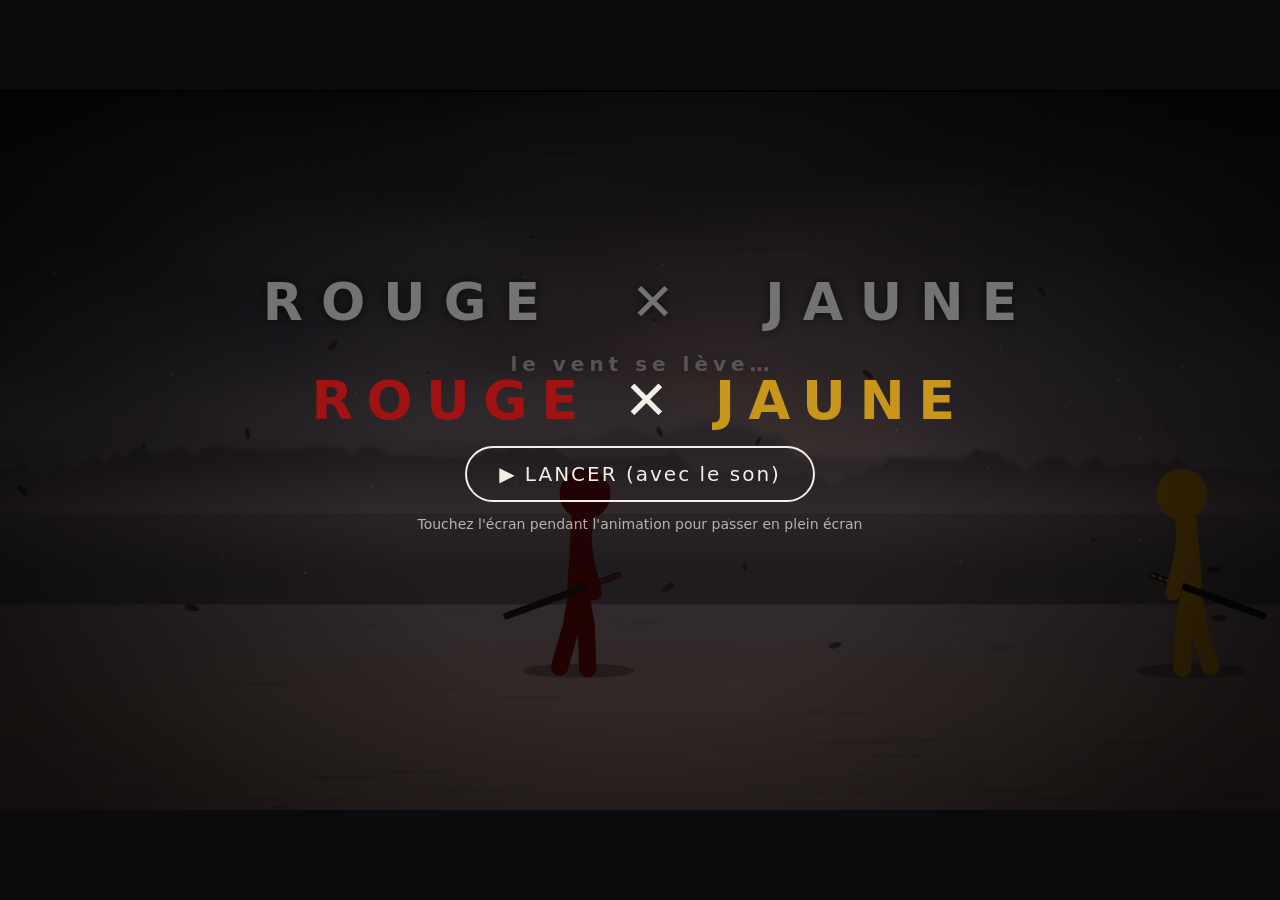
==== stickman/index.html @ b76c9343 "Ajouter une animation stickman : duel au katana rouge contre jaune Animation canvas codée à la main " ====
<!doctype html>
<html lang="fr">
<head>
<meta charset="utf-8">
<meta name="viewport" content="width=device-width,initial-scale=1,viewport-fit=cover">
<title>Duel au crépuscule</title>
<style>
  :root { --bg:#0b0b0d; --fg:#f2efe9; --accent:#c8961a; --red:#7a0d0d; }
  html,body { margin:0; height:100%; background:var(--bg); color:var(--fg);
    font-family: system-ui, -apple-system, "Segoe UI", Roboto, sans-serif; }
  body { display:flex; align-items:center; justify-content:center; overflow:hidden; }
  #wrap { position:relative; width:min(100vw, calc(100vh * 16 / 9)); aspect-ratio:16/9; }
  canvas { width:100%; height:100%; display:block; background:#000; }
  #overlay { position:absolute; inset:0; display:flex; flex-direction:column; gap:14px;
    align-items:center; justify-content:center; background:rgba(0,0,0,.55); cursor:pointer;
    transition:opacity .4s; text-align:center; padding:16px; box-sizing:border-box; }
  #overlay.hidden { opacity:0; pointer-events:none; }
  #overlay h1 { margin:0; font-size:clamp(22px,5vw,54px); letter-spacing:.25em; font-weight:800; }
  #overlay h1 .r { color:#a11313; } #overlay h1 .y { color:var(--accent); }
  #overlay button { font:inherit; font-size:clamp(14px,2.4vw,20px); padding:.7em 1.6em; border-radius:999px;
    border:2px solid var(--fg); background:transparent; color:var(--fg); cursor:pointer; letter-spacing:.1em; }
  #overlay p { margin:0; opacity:.7; font-size:clamp(11px,1.6vw,14px); }
</style>
</head>
<body>
<div id="wrap">
  <canvas id="c" width="1280" height="720"></canvas>
  <div id="overlay">
    <h1><span class="r">ROUGE</span> ✕ <span class="y">JAUNE</span></h1>
    <button id="play">▶ LANCER (avec le son)</button>
    <p>Touchez l'écran pendant l'animation pour passer en plein écran</p>
  </div>
</div>
<script>
'use strict';
// ============================================================
//  Duel au crépuscule — animation stickman 100 % code (canvas)
//  Tout est dessiné à la main en JS : décor, personnages, katanas,
//  effets et sons (WebAudio). Aucune image externe.
// ============================================================
const W = 1280, H = 720;
const cv = document.getElementById('c');
const ctx = cv.getContext('2d');
const D2R = Math.PI / 180;
const END = 22.5;               // durée totale (temps d'animation)
const params = new URLSearchParams(location.search);

// ---------- utilitaires ----------
const clamp = (v, a, b) => Math.max(a, Math.min(b, v));
const lerp = (a, b, k) => a + (b - a) * k;
const EASE = {
  lin: k => k,
  io: k => k < .5 ? 2 * k * k : 1 - Math.pow(-2 * k + 2, 2) / 2,
  out: k => 1 - Math.pow(1 - k, 3),
  in: k => k * k * k,
  step: k => k < 1 ? 0 : 1,
};
// RNG déterministe (pour que la vidéo exportée soit identique)
let seed = 12345;
function rnd() { seed = (seed * 1664525 + 1013904223) >>> 0; return seed / 4294967296; }
const rr = (a, b) => a + rnd() * (b - a);

// ---------- squelette ----------
const L = { torso: 62, neck: 26, ua: 34, fa: 32, th: 42, sh: 42, head: 25, blade: 98, handle: 24 };

// Angles en degrés. Membres : 0 = vers le bas, + = vers l'avant.
// Torse : 0 = droit, + = penché en avant. Sabre : 0 = vers le haut, 90 = devant.
const P = {
  idle:      { t:4,  hd:4,   fa1:8,   fa2:14,  ba1:-8,  ba2:-4,  fl1:10, fl2:2,  bl1:-10, bl2:-16, s:-110, d:0 },
  hilt:      { t:18, hd:10,  fa1:28,  fa2:-25, ba1:10,  ba2:-15, fl1:38, fl2:8,  bl1:-32, bl2:-45, s:-110, d:0 },
  draw:      { t:20, hd:0,   fa1:95,  fa2:100, ba1:-50, ba2:-70, fl1:38, fl2:8,  bl1:-32, bl2:-45, s:100, d:1 },
  ready:     { t:10, hd:0,   fa1:40,  fa2:85,  ba1:25,  ba2:80,  fl1:35, fl2:8,  bl1:-30, bl2:-45, s:55,  d:1 },
  dashA:     { t:38, hd:-10, fa1:-45, fa2:-25, ba1:-60, ba2:-40, fl1:70, fl2:10, bl1:-45, bl2:-95, s:-115, d:1 },
  dashB:     { t:38, hd:-10, fa1:-40, fa2:-20, ba1:-55, ba2:-35, fl1:-30,fl2:-80,bl1:65,  bl2:15,  s:-112, d:1 },
  clash:     { t:20, hd:5,   fa1:70,  fa2:95,  ba1:55,  ba2:95,  fl1:50, fl2:5,  bl1:-40, bl2:-60, s:40,  d:1 },
  overhead:  { t:-5, hd:-5,  fa1:165, fa2:175, ba1:150, ba2:170, fl1:25, fl2:5,  bl1:-25, bl2:-35, s:-30, d:1 },
  downslash: { t:30, hd:15,  fa1:85,  fa2:75,  ba1:75,  ba2:80,  fl1:55, fl2:5,  bl1:-40, bl2:-60, s:125, d:1 },
  blockHigh: { t:-5, hd:-10, fa1:60,  fa2:150, ba1:40,  ba2:145, fl1:20, fl2:0,  bl1:-30, bl2:-45, s:62,  d:1 },
  blockLow:  { t:5,  hd:0,   fa1:35,  fa2:60,  ba1:25,  ba2:55,  fl1:30, fl2:5,  bl1:-30, bl2:-45, s:150, d:1 },
  thrust:    { t:32, hd:10,  fa1:92,  fa2:90,  ba1:85,  ba2:88,  fl1:65, fl2:0,  bl1:-45, bl2:-70, s:92,  d:1 },
  windSide:  { t:-8, hd:-5,  fa1:-75, fa2:-50, ba1:-60, ba2:-40, fl1:25, fl2:5,  bl1:-25, bl2:-40, s:-95, d:1 },
  followSide:{ t:28, hd:10,  fa1:115, fa2:105, ba1:90,  ba2:80,  fl1:50, fl2:5,  bl1:-40, bl2:-60, s:105, d:1 },
  jumpBack:  { t:-20,hd:-10, fa1:20,  fa2:60,  ba1:10,  ba2:50,  fl1:70, fl2:-20,bl1:40,  bl2:-40, s:60,  d:1 },
  sheathe:   { t:8,  hd:5,   fa1:30,  fa2:-25, ba1:10,  ba2:-15, fl1:14, fl2:2,  bl1:-14, bl2:-20, s:-110, d:0 },
  iai:       { t:30, hd:5,   fa1:30,  fa2:-30, ba1:15,  ba2:-20, fl1:55, fl2:5,  bl1:-50, bl2:-80, s:-110, d:0 },
  crossDash: { t:45, hd:0,   fa1:95,  fa2:95,  ba1:-60, ba2:-80, fl1:75, fl2:15, bl1:-60, bl2:-100,s:95,  d:1 },
  after:     { t:35, hd:10,  fa1:100, fa2:120, ba1:-55, ba2:-75, fl1:60, fl2:5,  bl1:-55, bl2:-85, s:150, d:1 },
  standAfter:{ t:8,  hd:-5,  fa1:60,  fa2:90,  ba1:-10, ba2:-5,  fl1:14, fl2:2,  bl1:-14, bl2:-20, s:140, d:1 },
  kneel:     { t:35, hd:35,  fa1:90,  fa2:30,  ba1:10,  ba2:0,   fl1:90, fl2:0,  bl1:5,   bl2:-90, s:175, d:1 },
  slump:     { t:55, hd:55,  fa1:95,  fa2:35,  ba1:5,   ba2:5,   fl1:90, fl2:0,  bl1:5,   bl2:-90, s:175, d:1 },
};
const KEYS = ['t','hd','fa1','fa2','ba1','ba2','fl1','fl2','bl1','bl2','s'];

// ---------- chorégraphie ----------
// [temps, x, pose, easing, saut]
const RED = [
  [0,-300,'idle'],[5.0,-300,'idle'],[5.6,-300,'hilt'],[7.0,-300,'hilt'],
  [7.12,-300,'draw','out'],[7.5,-300,'ready'],[7.65,-290,'ready'],
  [7.8,-262,'dashA','lin'],[7.95,-220,'dashB','lin'],[8.1,-178,'dashA','lin'],[8.25,-138,'dashB','lin'],
  [8.4,-110,'clash','out'],[8.7,-104,'clash'],[9.0,-112,'clash'],
  [9.15,-150,'ready','out'],[9.35,-150,'overhead'],[9.55,-105,'downslash','in'],[9.75,-110,'downslash'],
  [9.95,-112,'ready'],[10.12,-180,'jumpBack','out',55],[10.3,-230,'ready','in'],
  [10.55,-230,'ready'],[10.75,-115,'thrust','in'],[10.85,-118,'thrust'],[11.0,-120,'ready'],
  [11.1,-122,'blockHigh','out'],[11.25,-128,'blockHigh'],
  [11.45,-135,'windSide'],[11.62,-100,'followSide','in'],[11.8,-112,'ready'],
  [12.1,-200,'jumpBack','out',80],[12.4,-300,'ready','in'],
  [13.0,-300,'ready'],[13.5,-300,'sheathe'],[14.0,-300,'iai'],[15.0,-300,'iai'],
  [15.12,-150,'crossDash','lin'],[15.32,150,'crossDash','lin'],[15.5,270,'after','out'],
  [17.5,270,'after'],[17.95,270,'kneel','in'],[19.2,270,'kneel'],[20.2,270,'slump'],
];
const YEL = [
  [0,300,'idle'],[5.4,300,'idle'],[6.0,300,'hilt'],[7.0,300,'hilt'],
  [7.12,300,'draw','out'],[7.5,300,'ready'],[7.65,290,'ready'],
  [7.8,262,'dashB','lin'],[7.95,220,'dashA','lin'],[8.1,178,'dashB','lin'],[8.25,138,'dashA','lin'],
  [8.4,110,'clash','out'],[8.7,116,'clash'],[9.0,108,'clash'],
  [9.15,150,'ready','out'],[9.3,150,'ready'],[9.45,140,'blockHigh','out'],[9.6,132,'blockHigh'],
  [9.75,130,'ready'],[9.95,128,'windSide'],[10.15,60,'followSide','in'],[10.4,90,'ready'],
  [10.55,120,'ready'],[10.7,125,'blockLow','out'],[10.8,135,'blockLow'],
  [11.0,120,'overhead'],[11.2,78,'downslash','in'],[11.3,85,'downslash'],
  [11.45,135,'windSide'],[11.62,100,'followSide','in'],[11.8,112,'ready'],
  [12.1,200,'jumpBack','out',80],[12.4,300,'ready','in'],
  [13.0,300,'ready'],[13.5,300,'sheathe'],[14.0,300,'iai'],[15.0,300,'iai'],
  [15.12,150,'crossDash','lin'],[15.32,-150,'crossDash','lin'],[15.5,-270,'after','out'],
  [17.5,-270,'after'],[18.3,-270,'standAfter'],[18.6,-270,'standAfter'],
  [19.0,-270,'sheathe'],[19.8,-270,'idle'],
];

function poseAt(track, t) {
  let i = 0;
  while (i < track.length - 2 && track[i + 1][0] <= t) i++;
  const a = track[i], b = track[i + 1] || a;
  const span = b[0] - a[0];
  let k = span > 0 ? clamp((t - a[0]) / span, 0, 1) : 1;
  k = EASE[b[3] || 'io'](k);
  const pa = P[a[2]], pb = P[b[2]], o = {};
  for (const key of KEYS) o[key] = lerp(pa[key], pb[key], k);
  o.d = k < .5 ? pa.d : pb.d;
  o.x = lerp(a[1], b[1], k);
  // saut : arc en cloche entre les deux images clés
  o.j = lerp(a[4] || 0, b[4] || 0, k);
  return o;
}

// ---------- caméra ----------
// [temps, x, y, zoom, easing]
const CAM = [
  [0,-520,-150,1.05],[4.6,-40,-115,1.0],
  [5.0,-280,-85,2.4,'step'],[5.6,-280,-85,2.6,'lin'],
  [5.6,280,-85,2.4,'step'],[6.2,280,-85,2.6,'lin'],
  [6.2,0,-115,1.12,'step'],[7.6,0,-115,1.22,'lin'],
  [8.4,0,-130,1.7,'io'],[11.9,0,-130,1.6,'lin'],
  [12.5,0,-115,1.15,'out'],[15.0,0,-110,1.35,'lin'],
  [15.3,0,-110,1.0,'out'],[17.5,0,-110,1.12,'lin'],
  [17.5,240,-95,1.9,'step'],[18.4,250,-90,2.05,'lin'],
  [18.4,-250,-95,1.9,'step'],[19.6,-250,-95,2.0,'lin'],
  [19.6,0,-110,1.05,'step'],[22.5,0,-120,1.15,'lin'],
];
function camAt(t) {
  let i = 0;
  while (i < CAM.length - 2 && CAM[i + 1][0] <= t) i++;
  const a = CAM[i], b = CAM[i + 1] || a;
  const span = b[0] - a[0];
  let k = span > 0 ? clamp((t - a[0]) / span, 0, 1) : 1;
  k = EASE[b[4] || 'io'](k);
  return { x: lerp(a[1], b[1], k), y: lerp(a[2], b[2], k), z: lerp(a[3], b[3], k) };
}

// ralentis : [début, fin, vitesse]
const SLOWMO = [[8.36, 8.62, .3], [15.08, 15.38, .22], [17.55, 17.75, .5]];
const speedAt = t => { for (const s of SLOWMO) if (t >= s[0] && t < s[1]) return s[2]; return 1; };

// ---------- géométrie du personnage ----------
const V = a => [Math.sin(a * D2R), Math.cos(a * D2R)];          // membre (0 = bas)
const U = a => [Math.sin(a * D2R), -Math.cos(a * D2R)];         // torse / sabre (0 = haut)
function skeleton(p, face) {
  const legDepth = (a, b) => L.th * Math.cos(a * D2R) + L.sh * Math.cos(b * D2R);
  const hipY = -Math.max(legDepth(p.fl1, p.fl2), legDepth(p.bl1, p.bl2)) - p.j;
  const w = (lx, ly) => [p.x + face * lx, ly];
  const add = (pt, v, len) => [pt[0] + v[0] * len, pt[1] + v[1] * len];
  const hipL = [0, hipY];
  const tv = U(p.t);
  const neckL = add(hipL, tv, L.torso);
  const headL = add(neckL, U(p.t + p.hd), L.neck);
  const shL = add(neckL, tv, -6);
  const fe = add(shL, V(p.fa1), L.ua), fh = add(fe, V(p.fa2), L.fa);
  const be = add(shL, V(p.ba1), L.ua), bh = add(be, V(p.ba2), L.fa);
  const fk = add(hipL, V(p.fl1), L.th), ff = add(fk, V(p.fl2), L.sh);
  const bk = add(hipL, V(p.bl1), L.th), bf = add(bk, V(p.bl2), L.sh);
  const sv = U(p.s);
  const hiltL = p.d ? fh : add(hipL, [1, 0], 16);
  const svDir = p.d ? sv : U(-110);
  const tipL = add(hiltL, svDir, L.blade);
  const r = {};
  for (const [k, v] of Object.entries({ hip: hipL, neck: neckL, head: headL, sh: shL, fe, fh, be, bh, fk, ff, bk, bf, hilt: hiltL, tip: tipL }))
    r[k] = w(v[0], v[1]);
  r.sdir = [face * svDir[0], svDir[1]];
  r.scab = w(...add(hipL, [1, 0], 16)); r.scabDir = [face * U(-110)[0], U(-110)[1]];
  r.drawn = p.d; r.face = face;
  return r;
}

// ---------- décor (pré-rendu) ----------
function makeLayer(w, h, fn) { const c = document.createElement('canvas'); c.width = w; c.height = h; fn(c.getContext('2d'), w, h); return c; }
const HORIZON = 400; // y écran de l'horizon dans les calques
const sky = makeLayer(W * 2, H, (g, w, h) => {
  const gr = g.createLinearGradient(0, 0, 0, HORIZON + 40);
  gr.addColorStop(0, '#1b1a21'); gr.addColorStop(.55, '#3a3640'); gr.addColorStop(1, '#7a6a70');
  g.fillStyle = gr; g.fillRect(0, 0, w, h);
  // lueur du soleil couchant derrière les nuages
  const sun = g.createRadialGradient(w * .55, HORIZON - 30, 10, w * .55, HORIZON - 30, 520);
  sun.addColorStop(0, 'rgba(235,160,120,.45)'); sun.addColorStop(.4, 'rgba(180,110,100,.18)'); sun.addColorStop(1, 'rgba(0,0,0,0)');
  g.fillStyle = sun; g.fillRect(0, 0, w, h);
  // nuages
  g.filter = 'blur(18px)';
  for (let i = 0; i < 140; i++) {
    const y = rr(-40, HORIZON - 40), x = rr(-100, w + 100);
    const dark = 1 - y / HORIZON;
    g.fillStyle = `rgba(${lerp(120, 25, dark) | 0},${lerp(108, 24, dark) | 0},${lerp(115, 30, dark) | 0},${rr(.25, .55)})`;
    g.beginPath(); g.ellipse(x, y, rr(80, 260), rr(18, 55), 0, 0, Math.PI * 2); g.fill();
  }
  g.filter = 'none';
});
function ridge(g, w, base, amp, rough, color, blur, step) {
  g.filter = blur ? `blur(${blur}px)` : 'none';
  g.fillStyle = color; g.beginPath(); g.moveTo(0, HORIZON + 200);
  let y = base;
  for (let x = 0; x <= w; x += step) {
    y += rr(-rough, rough); y = clamp(y, base - amp, base + 6);
    // mesas : plateaux occasionnels
    if (rnd() < .06) { const top = base - rr(amp * .5, amp); g.lineTo(x, top); x += rr(40, 120); g.lineTo(x, top + rr(-4, 4)); y = top; }
    g.lineTo(x, y);
  }
  g.lineTo(w, HORIZON + 200); g.closePath(); g.fill(); g.filter = 'none';
}
const far = makeLayer(W * 3, H, (g, w) => ridge(g, w, HORIZON, 70, 9, '#5a5058', 3, 14));
const mid = makeLayer(W * 3, H, (g, w) => {
  ridge(g, w, HORIZON + 8, 55, 12, '#463d42', 1.5, 10);
  // brume au pied des rochers
  const fog = g.createLinearGradient(0, HORIZON - 30, 0, HORIZON + 20);
  fog.addColorStop(0, 'rgba(120,100,105,0)'); fog.addColorStop(1, 'rgba(120,100,105,.55)');
  g.fillStyle = fog; g.fillRect(0, HORIZON - 30, w, 50);
});
const ground = makeLayer(W * 3, H, (g, w, h) => {
  const gr = g.createLinearGradient(0, HORIZON, 0, h);
  gr.addColorStop(0, '#6d5e62'); gr.addColorStop(.25, '#6f5b55'); gr.addColorStop(1, '#3b2f2e');
  g.fillStyle = gr; g.fillRect(0, HORIZON, w, h - HORIZON);
  for (let i = 0; i < 900; i++) {
    const y = HORIZON + Math.pow(rnd(), 1.6) * (h - HORIZON);
    const k = (y - HORIZON) / (h - HORIZON);
    g.fillStyle = `rgba(${rnd() < .5 ? '30,22,22' : '150,125,120'},${rr(.05, .14)})`;
    g.fillRect(rr(0, w), y, rr(20, 160) * (k + .2), 1 + k * 3);
  }
});

// ---------- particules ----------
let parts = [];
function spark(x, y, n, power) {
  for (let i = 0; i < n; i++) {
    const a = rr(0, Math.PI * 2), v = rr(150, 700) * power;
    parts.push({ k: 'spark', x, y, vx: Math.cos(a) * v, vy: Math.sin(a) * v - 120, life: rr(.25, .6), age: 0 });
  }
}
function dust(x, n, dir) {
  for (let i = 0; i < n; i++)
    parts.push({ k: 'dust', x: x + rr(-20, 20), y: rr(-12, 0), vx: rr(-60, 60) + dir * rr(40, 160), vy: rr(-50, -10), r: rr(8, 20), life: rr(.6, 1.2), age: 0 });
}
const ambient = [];
for (let i = 0; i < 70; i++) ambient.push({ x: rr(-900, 900), y: rr(-420, 0), s: rr(.4, 1.6), ph: rr(0, 6.28), leaf: rnd() < .35 });

// ---------- évènements (sons + effets) ----------
let fx = { flash: 0, flashCol: '255,255,255', shake: 0, lines: [] };
const bladeMid = s => [(s.hilt[0] + s.tip[0]) / 2, (s.hilt[1] + s.tip[1]) / 2];
function clashPoint(t) {
  const a = bladeMid(skeleton(poseAt(RED, t), 1)), b = bladeMid(skeleton(poseAt(YEL, t), -1));
  return [(a[0] + b[0]) / 2, (a[1] + b[1]) / 2];
}
const EVENTS = [
  [0.0, 'windStart'],
  [6.65, 'eye'],
  [7.06, 'draw'],
  [7.65, 'dash'],
  [8.4, 'clash', 1.3], [8.62, 'grind'], [9.55, 'clash', .9], [10.12, 'swish'],
  [10.75, 'clash', .8], [11.2, 'clash', .9], [11.62, 'clash', 1.2],
  [12.1, 'swish'], [12.4, 'land'],
  [13.42, 'click'], [14.05, 'beat'], [14.55, 'beat'], [14.9, 'beat'],
  [15.0, 'dash2'], [15.22, 'cross'],
  [17.62, 'cut'], [17.95, 'thud'], [18.95, 'click'], [20.25, 'thud'],
];
function runEvent(e) {
  const [t, type, pw] = e;
  switch (type) {
    case 'clash': { const [x, y] = clashPoint(t); spark(x, y, 30 * pw, pw); fx.flash = .35 * pw; fx.flashCol = '255,240,200'; fx.shake = 12 * pw; break; }
    case 'dash': dust(-290, 10, -1); dust(290, 10, 1); break;
    case 'dash2': dust(-300, 16, -1); dust(300, 16, 1); fx.shake = 6; break;
    case 'land': dust(-300, 10, 0); dust(300, 10, 0); break;
    case 'cross': spark(0, -110, 70, 1.6); fx.flash = 1; fx.flashCol = '255,255,255'; fx.shake = 22; fx.lines.push({ y: -110, age: 0, life: 1.4, w: 1 }); break;
    case 'cut': fx.lines.push({ y: -150, x: 285, age: 0, life: .5, w: .25, diag: true }); fx.flash = .25; fx.flashCol = '255,230,230'; break;
    case 'thud': dust(300, 12, 0); fx.shake = 5; break;
  }
  audio.play(type, pw || 1);
}

// ---------- son (WebAudio, synthétisé) ----------
const audio = (() => {
  let ac = null, master = null, windGain = null, noiseBuf = null;
  function mkNoise(c) { const b = c.createBuffer(1, c.sampleRate * 2, c.sampleRate), d = b.getChannelData(0); for (let i = 0; i < d.length; i++) d[i] = Math.random() * 2 - 1; return b; }
  function init(c) {
    ac = c; master = c.createGain(); master.gain.value = .8; master.connect(c.destination); noiseBuf = mkNoise(c);
  }
  function noise(t, dur, f, q, vol, type = 'bandpass', fEnd) {
    const s = ac.createBufferSource(); s.buffer = noiseBuf;
    const fl = ac.createBiquadFilter(); fl.type = type; fl.frequency.setValueAtTime(f, t); fl.Q.value = q;
    if (fEnd) fl.frequency.exponentialRampToValueAtTime(fEnd, t + dur);
    const g = ac.createGain(); g.gain.setValueAtTime(0.0001, t); g.gain.exponentialRampToValueAtTime(vol, t + .01); g.gain.exponentialRampToValueAtTime(0.0001, t + dur);
    s.connect(fl).connect(g).connect(master); s.start(t, rr(0, 1)); s.stop(t + dur + .05);
  }
  function tone(t, f, dur, vol, type = 'sine', fEnd) {
    const o = ac.createOscillator(); o.type = type; o.frequency.setValueAtTime(f, t);
    if (fEnd) o.frequency.exponentialRampToValueAtTime(fEnd, t + dur);
    const g = ac.createGain(); g.gain.setValueAtTime(0.0001, t); g.gain.exponentialRampToValueAtTime(vol, t + .005); g.gain.exponentialRampToValueAtTime(0.0001, t + dur);
    o.connect(g).connect(master); o.start(t); o.stop(t + dur + .05);
  }
  function play(type, pw, at) {
    if (!ac) return;
    const t = at ?? ac.currentTime;
    switch (type) {
      case 'windStart': {
        const s = ac.createBufferSource(); s.buffer = noiseBuf; s.loop = true;
        const f = ac.createBiquadFilter(); f.type = 'lowpass'; f.frequency.value = 500;
        const lfo = ac.createOscillator(); lfo.frequency.value = .15; const lg = ac.createGain(); lg.gain.value = 250; lfo.connect(lg).connect(f.frequency);
        windGain = ac.createGain(); windGain.gain.setValueAtTime(0.0001, t); windGain.gain.exponentialRampToValueAtTime(.22, t + 2.5);
        windGain.gain.setValueAtTime(.22, t + 13.5); windGain.gain.linearRampToValueAtTime(.4, t + 15); windGain.gain.linearRampToValueAtTime(.05, t + 15.4);
        windGain.gain.linearRampToValueAtTime(.2, t + 19); windGain.gain.linearRampToValueAtTime(0.0001, t + END);
        s.connect(f).connect(windGain).connect(master); s.start(t); lfo.start(t); s.stop(t + END + .5); lfo.stop(t + END + .5);
        break;
      }
      case 'eye': tone(t, 3200, .5, .08, 'sine', 4200); break;
      case 'draw': noise(t, .55, 3000, 6, .35, 'bandpass', 8000); tone(t + .05, 2600, .9, .06, 'triangle'); break;
      case 'dash': case 'dash2': noise(t, .45, 300, 1, .5, 'lowpass', 2500); break;
      case 'swish': noise(t, .25, 900, 2, .35, 'bandpass', 3500); break;
      case 'clash':
        noise(t, .25 * pw, 4000, 3, .5 * pw);
        [2380, 3170, 4410, 5900].forEach((f, i) => tone(t, f * rr(.97, 1.03), (1.1 - i * .2) * pw, .09 * pw / (i + 1), 'sine'));
        tone(t, 140, .15, .4, 'sine', 50); break;
      case 'grind': noise(t - .2, .8, 5000, 8, .15); break;
      case 'land': case 'thud': tone(t, 90, .35, .5, 'sine', 40); noise(t, .3, 400, 1, .2, 'lowpass'); break;
      case 'click': tone(t, 1800, .06, .25, 'square'); tone(t + .07, 1300, .08, .2, 'square'); noise(t, .1, 2500, 4, .2); break;
      case 'beat': tone(t, 60, .25, .7, 'sine', 40); tone(t + .18, 55, .25, .5, 'sine', 40); break;
      case 'cross':
        noise(t, 1.2, 6000, 2, .7, 'bandpass', 1500);
        [1800, 2700, 3900].forEach((f, i) => tone(t, f, 2.5, .12 / (i + 1)));
        tone(t, 70, 1.2, .8, 'sine', 30); break;
      case 'cut': noise(t, .35, 7000, 5, .35, 'bandpass', 2000); tone(t, 2200, .6, .07); break;
    }
  }
  return { init, play, get ready() { return !!ac; } };
})();

// ---------- rendu ----------
const COL = { red: '#4a0707', redHi: '#6a0d0d', yel: '#a8700a', yelHi: '#c58a14' };
let cam = { x: 0, y: 0, z: 1 }, shakeX = 0, shakeY = 0;
const toS = (p) => [(p[0] - cam.x) * cam.z + W / 2 + shakeX, (p[1] - cam.y) * cam.z + H * .62 + shakeY];

function drawBG(t) {
  const groundY = toS([0, 0])[1];
  const hz = HORIZON + (groundY - 560) * .18;  // l'horizon bouge un peu avec la caméra
  const dy = hz - HORIZON;
  const sc = 1 + (cam.z - 1) * .08;
  ctx.drawImage(sky, -W * .5 - cam.x * .03 + (t * 4 % 1), dy * .5);
  ctx.save();
  ctx.translate(W / 2, hz); ctx.scale(sc, sc); ctx.translate(-W / 2, -HORIZON);
  ctx.drawImage(far, -W - cam.x * .12 * cam.z, 0);
  ctx.drawImage(mid, -W - cam.x * .25 * cam.z, 0);
  ctx.restore();
  ctx.save(); ctx.translate(0, dy); ctx.drawImage(ground, -W - cam.x * .5 * cam.z, 0, W * 3, H + 200); ctx.restore();
  // brouillard bas
  const fog = ctx.createLinearGradient(0, hz - 60, 0, hz + 80);
  fog.addColorStop(0, 'rgba(150,125,128,0)'); fog.addColorStop(.6, 'rgba(150,125,128,.28)'); fog.addColorStop(1, 'rgba(150,125,128,0)');
  ctx.fillStyle = fog; ctx.fillRect(0, hz - 60, W, 140);
}

function drawSword(sk, glint) {
  const z = cam.z;
  // fourreau
  const s0 = toS(sk.scab), s1 = toS([sk.scab[0] + sk.scabDir[0] * 92, sk.scab[1] + sk.scabDir[1] * 92]);
  ctx.lineCap = 'round'; ctx.strokeStyle = '#141114'; ctx.lineWidth = 7 * z;
  ctx.beginPath(); ctx.moveTo(...s0); ctx.lineTo(...s1); ctx.stroke();
  const [dx, dy] = sk.drawn ? sk.sdir : sk.scabDir;
  const h = sk.hilt;
  // poignée
  const hb = toS([h[0] - dx * L.handle, h[1] - dy * L.handle]), hs = toS(h);
  ctx.strokeStyle = '#1e1a1a'; ctx.lineWidth = 6 * z;
  ctx.beginPath(); ctx.moveTo(...hb); ctx.lineTo(...hs); ctx.stroke();
  ctx.strokeStyle = sk.face > 0 ? '#7a1010' : '#b8860f'; ctx.lineWidth = 2 * z; ctx.setLineDash([3 * z, 4 * z]);
  ctx.beginPath(); ctx.moveTo(...hb); ctx.lineTo(...hs); ctx.stroke(); ctx.setLineDash([]);
  // tsuba (garde)
  const nx = -dy, ny = dx;
  const g0 = toS([h[0] + nx * 7, h[1] + ny * 7]), g1 = toS([h[0] - nx * 7, h[1] - ny * 7]);
  ctx.strokeStyle = '#2b2622'; ctx.lineWidth = 4 * z; ctx.beginPath(); ctx.moveTo(...g0); ctx.lineTo(...g1); ctx.stroke();
  if (!sk.drawn) return;
  // lame légèrement courbe
  const tip = toS(sk.tip), mid = toS([(h[0] + sk.tip[0]) / 2 - nx * 4, (h[1] + sk.tip[1]) / 2 - ny * 4]);
  ctx.strokeStyle = '#c9cdd3'; ctx.lineWidth = 4.2 * z;
  ctx.beginPath(); ctx.moveTo(...hs); ctx.quadraticCurveTo(...mid, ...tip); ctx.stroke();
  ctx.strokeStyle = 'rgba(255,255,255,.85)'; ctx.lineWidth = 1.3 * z;
  ctx.beginPath(); ctx.moveTo(...hs); ctx.quadraticCurveTo(...mid, ...tip); ctx.stroke();
  if (glint > 0) { // reflet qui glisse le long de la lame
    const k = 1 - glint, p = [lerp(hs[0], tip[0], k), lerp(hs[1], tip[1], k)];
    const g = ctx.createRadialGradient(...p, 0, ...p, 30 * z);
    g.addColorStop(0, 'rgba(255,255,255,.95)'); g.addColorStop(1, 'rgba(255,255,255,0)');
    ctx.fillStyle = g; ctx.beginPath(); ctx.arc(...p, 30 * z, 0, 7); ctx.fill();
    ctx.strokeStyle = 'rgba(255,255,255,.8)'; ctx.lineWidth = 1.5 * z;
    ctx.beginPath(); ctx.moveTo(p[0] - 26 * z, p[1]); ctx.lineTo(p[0] + 26 * z, p[1]); ctx.moveTo(p[0], p[1] - 14 * z); ctx.lineTo(p[0], p[1] + 14 * z); ctx.stroke();
  }
}

function drawFighter(sk, col, alpha = 1, eye = 0) {
  const z = cam.z;
  ctx.save(); ctx.globalAlpha = alpha;
  ctx.lineCap = 'round'; ctx.lineJoin = 'round'; ctx.strokeStyle = col; ctx.fillStyle = col;
  const limb = (a, b, c, w) => { ctx.lineWidth = w * z; ctx.beginPath(); ctx.moveTo(...toS(a)); ctx.lineTo(...toS(b)); ctx.lineTo(...toS(c)); ctx.stroke(); };
  limb(sk.sh, sk.be, sk.bh, 15);
  limb(sk.hip, sk.bk, sk.bf, 17);
  ctx.lineWidth = 21 * z; ctx.beginPath(); ctx.moveTo(...toS(sk.hip)); ctx.lineTo(...toS(sk.neck)); ctx.stroke();
  limb(sk.hip, sk.fk, sk.ff, 17);
  const hc = toS(sk.head); ctx.beginPath(); ctx.arc(...hc, L.head * z, 0, Math.PI * 2); ctx.fill();
  if (alpha === 1) drawSword(sk, 0);
  ctx.strokeStyle = col;
  limb(sk.sh, sk.fe, sk.fh, 15);
  if (eye > 0) { // éclat dans le regard
    const e = [hc[0] + sk.face * 11 * z, hc[1] - 3 * z];
    ctx.globalCompositeOperation = 'lighter';
    const g = ctx.createRadialGradient(...e, 0, ...e, 40 * z * eye);
    g.addColorStop(0, `rgba(255,255,255,${eye})`); g.addColorStop(1, 'rgba(255,255,255,0)');
    ctx.fillStyle = g; ctx.beginPath(); ctx.arc(...e, 40 * z, 0, 7); ctx.fill();
    ctx.strokeStyle = `rgba(255,255,255,${eye})`; ctx.lineWidth = 2 * z;
    ctx.beginPath(); ctx.moveTo(e[0] - 30 * z * eye, e[1]); ctx.lineTo(e[0] + 30 * z * eye, e[1]); ctx.stroke();
  }
  ctx.restore();
}

// traînée des lames
const trails = { r: [], y: [] };
function drawTrail(list, sk, t) {
  list.push({ t, h: sk.hilt.slice(), p: sk.tip.slice(), d: sk.drawn });
  while (list.length && t - list[0].t > .09) list.shift();
  if (list.length < 2) return;
  ctx.save(); ctx.globalCompositeOperation = 'lighter';
  for (let i = 1; i < list.length; i++) {
    const a = list[i - 1], b = list[i];
    if (!a.d || !b.d || b.t <= a.t) continue;
    const sp = Math.hypot(b.p[0] - a.p[0], b.p[1] - a.p[1]) / (b.t - a.t);
    const al = clamp((sp - 600) / 4000, 0, .22) * (1 - (t - b.t) / .09);
    if (al <= 0) continue;
    // seulement le tiers extérieur de la lame
    const ma = toS([lerp(a.h[0], a.p[0], .6), lerp(a.h[1], a.p[1], .6)]), mb = toS([lerp(b.h[0], b.p[0], .6), lerp(b.h[1], b.p[1], .6)]);
    const pts = [null, toS(a.p), toS(b.p)];
    const g = ctx.createLinearGradient(...ma, ...pts[1]);
    g.addColorStop(0, 'rgba(255,250,235,0)'); g.addColorStop(1, `rgba(255,250,235,${al})`);
    ctx.fillStyle = g;
    ctx.beginPath(); ctx.moveTo(...ma); ctx.lineTo(...pts[1]); ctx.lineTo(...pts[2]); ctx.lineTo(...mb); ctx.closePath(); ctx.fill();
  }
  ctx.restore();
}

function drawAmbient(t, dt) {
  const wind = t < 7 ? 1 : t < 13.5 ? 1.6 : t < 15.1 ? 2.6 : 1.2;
  ctx.save();
  for (const a of ambient) {
    a.x += (60 + 70 * a.s) * wind * dt; a.ph += dt * 3;
    if (a.x > cam.x + 760 / cam.z) a.x -= 1520 / cam.z + 100;
    if (a.x < cam.x - 760 / cam.z - 100) a.x += 1520 / cam.z;
    const p = toS([a.x, a.y + Math.sin(a.ph) * 12]);
    if (a.leaf) {
      ctx.fillStyle = 'rgba(40,25,25,.75)';
      ctx.save(); ctx.translate(...p); ctx.rotate(a.ph); ctx.beginPath(); ctx.ellipse(0, 0, 5 * a.s * cam.z, 2.2 * a.s * cam.z, 0, 0, 7); ctx.fill(); ctx.restore();
    } else {
      ctx.fillStyle = 'rgba(230,210,200,.35)'; ctx.fillRect(p[0], p[1], 1.6 * a.s, 1.6 * a.s);
    }
  }
  // traits de vent
  ctx.strokeStyle = `rgba(220,210,210,${.05 * wind})`; ctx.lineWidth = 1;
  for (let i = 0; i < 6; i++) {
    const y = ((i * 97 + 40) % 420) + 60, x = ((t * 500 * wind + i * 333) % (W + 600)) - 300;
    ctx.beginPath(); ctx.moveTo(x, y); ctx.lineTo(x + 140 + i * 20, y + 2); ctx.stroke();
  }
  ctx.restore();
}

function drawParts(dt) {
  ctx.save();
  parts = parts.filter(p => (p.age += dt) < p.life);
  for (const p of parts) {
    const k = 1 - p.age / p.life;
    if (p.k === 'spark') {
      p.vy += 900 * dt; p.vx *= .98;
      const x0 = p.x, y0 = p.y; p.x += p.vx * dt; p.y += p.vy * dt;
      const a = toS([x0 - p.vx * .02, y0 - p.vy * .02]), b = toS([p.x, p.y]);
      ctx.globalCompositeOperation = 'lighter';
      ctx.strokeStyle = `rgba(255,${200 + 55 * k | 0},${120 * k | 0},${k})`; ctx.lineWidth = 2 * cam.z;
      ctx.beginPath(); ctx.moveTo(...a); ctx.lineTo(...b); ctx.stroke();
    } else {
      p.x += p.vx * dt; p.y += p.vy * dt; p.vx *= .97; p.r += 30 * dt;
      ctx.globalCompositeOperation = 'source-over';
      ctx.fillStyle = `rgba(130,110,105,${.35 * k})`;
      const s = toS([p.x, p.y]); ctx.beginPath(); ctx.arc(...s, p.r * cam.z, 0, 7); ctx.fill();
    }
  }
  ctx.restore();
}

function text(str, y, size, alpha, spacing = .3, col = '255,255,255') {
  if (alpha <= 0) return;
  ctx.save(); ctx.globalAlpha = clamp(alpha, 0, 1);
  ctx.font = `700 ${size}px system-ui, -apple-system, Segoe UI, Roboto, sans-serif`;
  ctx.fillStyle = `rgb(${col})`; ctx.textAlign = 'center'; ctx.textBaseline = 'middle';
  if ('letterSpacing' in ctx) ctx.letterSpacing = `${size * spacing}px`;
  ctx.shadowColor = 'rgba(0,0,0,.6)'; ctx.shadowBlur = 12;
  ctx.fillText(str, W / 2 + size * spacing / 2, y); ctx.restore();
}
const fade = (t, a, b, c, d) => t < a ? 0 : t < b ? (t - a) / (b - a) : t < c ? 1 : t < d ? 1 - (t - c) / (d - c) : 0;

let prevT = -1;
function render(t, dt) {
  // évènements franchis
  for (const e of EVENTS) if (e[0] > prevT && e[0] <= t) runEvent(e);
  // étincelles continues pendant le corps-à-corps
  if (t > 8.4 && t < 9.0 && rnd() < .5) { const [x, y] = clashPoint(t); spark(x, y, 2, .4); }
  prevT = t;

  cam = camAt(t);
  fx.shake *= Math.pow(.02, dt); fx.flash = Math.max(0, fx.flash - dt * 2.2);
  shakeX = rr(-1, 1) * fx.shake; shakeY = rr(-1, 1) * fx.shake;

  ctx.setTransform(1, 0, 0, 1, 0, 0);
  drawBG(t);

  // respiration
  const breathe = (p, ph) => { p.t += Math.sin(t * 2.1 + ph) * 1.4; p.fa1 += Math.sin(t * 2.1 + ph + 1) * 1.5; return p; };
  const rp = breathe(poseAt(RED, t), 0), yp = breathe(poseAt(YEL, t), 1.7);
  const rs = skeleton(rp, 1), ys = skeleton(yp, -1);

  // ombres au sol
  for (const s of [rs, ys]) {
    const g = toS([s.hip[0], 0]);
    ctx.fillStyle = 'rgba(20,10,12,.35)'; ctx.beginPath(); ctx.ellipse(g[0], g[1] + 2, 55 * cam.z, 7 * cam.z, 0, 0, 7); ctx.fill();
  }
  // images rémanentes pendant les ruées
  for (const [track, face, col] of [[RED, 1, COL.red], [YEL, -1, COL.yel]]) {
    const v = Math.abs(poseAt(track, t).x - poseAt(track, t - .02).x) / .02;
    if (v > 700) for (let i = 3; i >= 1; i--) drawFighter(skeleton(poseAt(track, t - i * .035), face), col, .16 * (4 - i) / 3);
  }
  const eye = fade(t, 6.6, 6.68, 6.75, 7.05);
  const glint = t > 7.15 && t < 7.65 ? (t - 7.15) / .5 : 0;
  // celui qui est devant à l'écran passe au-dessus
  const order = t > 15.2 ? [[ys, COL.yel, 'y'], [rs, COL.red, 'r']] : [[rs, COL.red, 'r'], [ys, COL.yel, 'y']];
  for (const [s, c, id] of order) { drawFighter(s, c, 1, eye); if (glint) drawSword(s, glint); }
  drawTrail(trails.r, rs, t); drawTrail(trails.y, ys, t);
  drawParts(dt);
  drawAmbient(t, dt);

  // grands traits de coupe
  for (const l of fx.lines) {
    l.age += dt; const k = l.age / l.life; if (k >= 1) continue;
    ctx.save(); ctx.globalCompositeOperation = 'lighter';
    if (l.diag) {
      const a = toS([l.x - 40, l.y - 25]), b = toS([l.x + 40, l.y + 25]);
      ctx.strokeStyle = `rgba(255,255,255,${1 - k})`; ctx.lineWidth = 3 * cam.z;
      ctx.beginPath(); ctx.moveTo(...a); ctx.lineTo(...b); ctx.stroke();
    } else {
      const y = toS([0, l.y])[1], th = (k < .1 ? k * 10 : 1 - (k - .1) / .9) * 10;
      const g = ctx.createLinearGradient(0, y - th * 3, 0, y + th * 3);
      g.addColorStop(0, 'rgba(255,255,255,0)'); g.addColorStop(.5, `rgba(255,255,255,${1 - k})`); g.addColorStop(1, 'rgba(255,255,255,0)');
      ctx.fillStyle = g; ctx.fillRect(0, y - th * 3, W, th * 6);
    }
    ctx.restore();
  }
  fx.lines = fx.lines.filter(l => l.age < l.life);

  // étalonnage : vignette + teinte chaude
  const vg = ctx.createRadialGradient(W / 2, H / 2, H * .35, W / 2, H / 2, H * .95);
  vg.addColorStop(0, 'rgba(0,0,0,0)'); vg.addColorStop(1, 'rgba(0,0,0,.6)');
  ctx.fillStyle = vg; ctx.fillRect(0, 0, W, H);
  // désaturation pendant le grand ralenti
  const slow = fade(t, 15.08, 15.2, 15.3, 17.4);
  if (slow > 0) { ctx.fillStyle = `rgba(20,20,40,${.25 * slow})`; ctx.fillRect(0, 0, W, H); }
  if (fx.flash > 0) { ctx.fillStyle = `rgba(${fx.flashCol},${Math.min(1, fx.flash)})`; ctx.fillRect(0, 0, W, H); }

  // bandes cinéma
  const bar = 70 * EASE.io(clamp((t - 6.2) / .8, 0, 1));
  ctx.fillStyle = '#000'; ctx.fillRect(0, 0, W, bar); ctx.fillRect(0, H - bar, W, bar);

  // textes
  text('ROUGE  ✕  JAUNE', H * .3, 52, fade(t, .8, 1.8, 3.4, 4.4), .35);
  text('le vent se lève…', H * .3 + 60, 20, fade(t, 1.6, 2.6, 3.4, 4.4) * .7, .25);
  // fondu final
  const end = fade(t, 20.6, 21.4, 99, 99);
  if (end > 0) { ctx.fillStyle = `rgba(0,0,0,${end})`; ctx.fillRect(0, 0, W, H); }
  text('FIN', H / 2, 64, fade(t, 21.2, 21.8, 99, 99), .6);
}

// ---------- boucle ----------
let animT = 0, last = 0, running = false;
function reset() { animT = 0; prevT = -1; parts = []; fx = { flash: 0, flashCol: '255,255,255', shake: 0, lines: [] }; trails.r = []; trails.y = []; seed = 777; }
function frame(now) {
  const dt = Math.min(.05, (now - last) / 1000); last = now;
  const sp = speedAt(animT);
  animT += dt * sp;
  render(animT, dt * sp);
  if (animT < END) requestAnimationFrame(frame);
  else { running = false; overlay.querySelector('button').textContent = '↻ REVOIR'; overlay.classList.remove('hidden'); }
}
const overlay = document.getElementById('overlay');
function start() {
  if (running) return;
  if (!audio.ready) { try { const AC = window.AudioContext || window.webkitAudioContext; audio.init(new AC()); } catch (e) {} }
  reset(); running = true; overlay.classList.add('hidden');
  last = performance.now(); requestAnimationFrame(frame);
}
overlay.addEventListener('click', start);
cv.addEventListener('click', () => { const el = document.getElementById('wrap'); (el.requestFullscreen || el.webkitRequestFullscreen || (() => {})).call(el); });

// image de fond tant que rien n'est lancé
render(2.5, 0); prevT = -1; parts = [];

// ---------- export vidéo (utilisé par render.js) ----------
window.__export = {
  END, W, H,
  reset() { reset(); },
  // avance d'une image de 1/fps seconde réelle, renvoie le temps d'animation
  step(fps) { const dt = 1 / fps, sp = speedAt(animT); animT += dt * sp; render(animT, dt * sp); return animT; },
  frame() { return cv.toDataURL('image/jpeg', .92); },
  // rend la bande-son entière hors-ligne (WAV base64) avec les mêmes sons
  async audio(fps) {
    // reconstitue le temps réel de chaque évènement en tenant compte des ralentis
    const realOf = target => { let a = 0, r = 0; const dt = 1 / 600; while (a < target) { a += dt * speedAt(a); r += dt; } return r; };
    let total = realOf(END) + 1;
    const oc = new OfflineAudioContext(2, Math.ceil(44100 * total), 44100);
    audio.init(oc);
    for (const e of EVENTS) audio.play(e[1], e[2] || 1, realOf(e[0]));
    const buf = await oc.startRendering();
    const n = buf.length, ch = [buf.getChannelData(0), buf.getChannelData(1)];
    const ab = new ArrayBuffer(44 + n * 4), v = new DataView(ab);
    const ws = (o, s) => [...s].forEach((c, i) => v.setUint8(o + i, c.charCodeAt(0)));
    ws(0, 'RIFF'); v.setUint32(4, 36 + n * 4, true); ws(8, 'WAVEfmt '); v.setUint32(16, 16, true); v.setUint16(20, 1, true); v.setUint16(22, 2, true);
    v.setUint32(24, 44100, true); v.setUint32(28, 44100 * 4, true); v.setUint16(32, 4, true); v.setUint16(34, 16, true); ws(36, 'data'); v.setUint32(40, n * 4, true);
    for (let i = 0, o = 44; i < n; i++) for (let c = 0; c < 2; c++, o += 2) v.setInt16(o, clamp(ch[c][i], -1, 1) * 32767, true);
    let bin = ''; const u8 = new Uint8Array(ab); for (let i = 0; i < u8.length; i += 32768) bin += String.fromCharCode.apply(null, u8.subarray(i, i + 32768));
    return btoa(bin);
  },
};
</script>
</body>
</html>
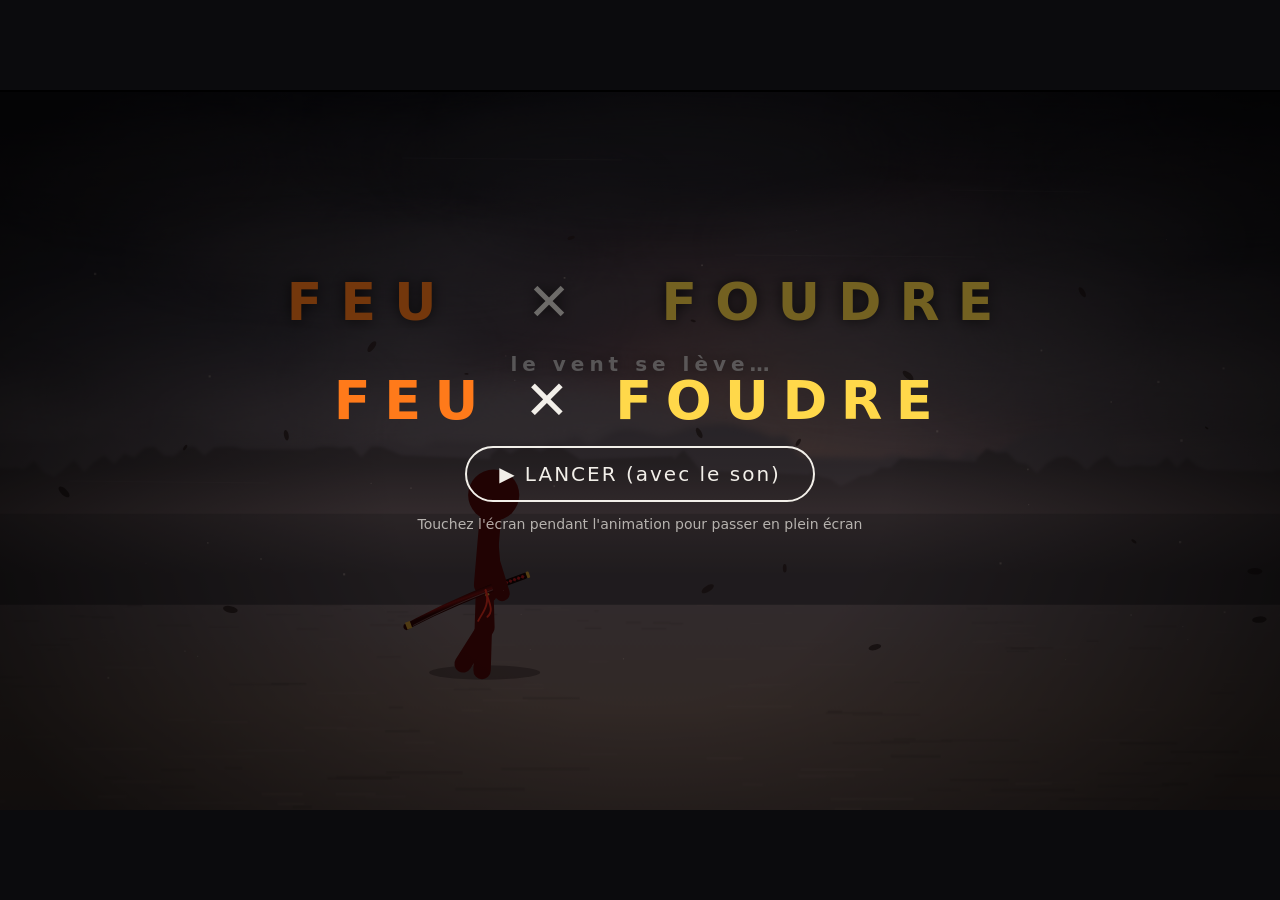
==== commit f9c4b05a: "Animation stickman : pouvoirs feu/foudre, katanas détaillés, mouvements fluides - Interpolation par " ====
--- a/stickman/index.html
+++ b/stickman/index.html
@@ -3,9 +3,9 @@
 <head>
 <meta charset="utf-8">
 <meta name="viewport" content="width=device-width,initial-scale=1,viewport-fit=cover">
-<title>Duel au crépuscule</title>
+<title>Feu contre Foudre</title>
 <style>
-  :root { --bg:#0b0b0d; --fg:#f2efe9; --accent:#c8961a; --red:#7a0d0d; }
+  :root { --bg:#0b0b0d; --fg:#f2efe9; --fire:#ff7a1a; --bolt:#ffd84a; }
   html,body { margin:0; height:100%; background:var(--bg); color:var(--fg);
     font-family: system-ui, -apple-system, "Segoe UI", Roboto, sans-serif; }
   body { display:flex; align-items:center; justify-content:center; overflow:hidden; }
@@ -16,7 +16,7 @@
     transition:opacity .4s; text-align:center; padding:16px; box-sizing:border-box; }
   #overlay.hidden { opacity:0; pointer-events:none; }
   #overlay h1 { margin:0; font-size:clamp(22px,5vw,54px); letter-spacing:.25em; font-weight:800; }
-  #overlay h1 .r { color:#a11313; } #overlay h1 .y { color:var(--accent); }
+  #overlay h1 .r { color:var(--fire); } #overlay h1 .y { color:var(--bolt); }
   #overlay button { font:inherit; font-size:clamp(14px,2.4vw,20px); padding:.7em 1.6em; border-radius:999px;
     border:2px solid var(--fg); background:transparent; color:var(--fg); cursor:pointer; letter-spacing:.1em; }
   #overlay p { margin:0; opacity:.7; font-size:clamp(11px,1.6vw,14px); }
@@ -26,7 +26,7 @@
 <div id="wrap">
   <canvas id="c" width="1280" height="720"></canvas>
   <div id="overlay">
-    <h1><span class="r">ROUGE</span> ✕ <span class="y">JAUNE</span></h1>
+    <h1><span class="r">FEU</span> ✕ <span class="y">FOUDRE</span></h1>
     <button id="play">▶ LANCER (avec le son)</button>
     <p>Touchez l'écran pendant l'animation pour passer en plein écran</p>
   </div>
@@ -34,16 +34,15 @@
 <script>
 'use strict';
 // ============================================================
-//  Duel au crépuscule — animation stickman 100 % code (canvas)
-//  Tout est dessiné à la main en JS : décor, personnages, katanas,
-//  effets et sons (WebAudio). Aucune image externe.
+//  Feu contre Foudre — animation stickman 100 % code (canvas)
+//  Rouge = pouvoir du feu, Jaune = pouvoir de la foudre.
+//  Décor, personnages, katanas, effets et sons sont générés en JS.
 // ============================================================
 const W = 1280, H = 720;
 const cv = document.getElementById('c');
 const ctx = cv.getContext('2d');
 const D2R = Math.PI / 180;
-const END = 22.5;               // durée totale (temps d'animation)
-const params = new URLSearchParams(location.search);
+const END = 27.5;
 
 // ---------- utilitaires ----------
 const clamp = (v, a, b) => Math.max(a, Math.min(b, v));
@@ -55,16 +54,14 @@
   in: k => k * k * k,
   step: k => k < 1 ? 0 : 1,
 };
-// RNG déterministe (pour que la vidéo exportée soit identique)
 let seed = 12345;
 function rnd() { seed = (seed * 1664525 + 1013904223) >>> 0; return seed / 4294967296; }
 const rr = (a, b) => a + rnd() * (b - a);
-
-// ---------- squelette ----------
-const L = { torso: 62, neck: 26, ua: 34, fa: 32, th: 42, sh: 42, head: 25, blade: 98, handle: 24 };
-
-// Angles en degrés. Membres : 0 = vers le bas, + = vers l'avant.
-// Torse : 0 = droit, + = penché en avant. Sabre : 0 = vers le haut, 90 = devant.
+const fade = (t, a, b, c, d) => t < a ? 0 : t < b ? (t - a) / (b - a) : t < c ? 1 : t < d ? 1 - (t - c) / (d - c) : 0;
+
+// ---------- squelette & poses ----------
+const L = { torso: 62, neck: 26, ua: 34, fa: 32, th: 42, sh: 42, head: 25, guard: 8, blade: 100, tip: 108 };
+// Membres : 0 = vers le bas, + = vers l'avant. Torse : + = penché en avant. Sabre : 0 = haut, 90 = devant.
 const P = {
   idle:      { t:4,  hd:4,   fa1:8,   fa2:14,  ba1:-8,  ba2:-4,  fl1:10, fl2:2,  bl1:-10, bl2:-16, s:-110, d:0 },
   hilt:      { t:18, hd:10,  fa1:28,  fa2:-25, ba1:10,  ba2:-15, fl1:38, fl2:8,  bl1:-32, bl2:-45, s:-110, d:0 },
@@ -88,134 +85,169 @@
   standAfter:{ t:8,  hd:-5,  fa1:60,  fa2:90,  ba1:-10, ba2:-5,  fl1:14, fl2:2,  bl1:-14, bl2:-20, s:140, d:1 },
   kneel:     { t:35, hd:35,  fa1:90,  fa2:30,  ba1:10,  ba2:0,   fl1:90, fl2:0,  bl1:5,   bl2:-90, s:175, d:1 },
   slump:     { t:55, hd:55,  fa1:95,  fa2:35,  ba1:5,   ba2:5,   fl1:90, fl2:0,  bl1:5,   bl2:-90, s:175, d:1 },
+  // marche procédurale : la phase dépend de la position => les pieds ne glissent pas
+  walk: (x, face) => {
+    const ph = x * face * 2 * Math.PI / 108, s = Math.sin(ph), c = Math.cos(ph);
+    return { t:6, hd:3, fl1:22*s, fl2:22*s - 34*Math.max(0, c), bl1:-22*s, bl2:-22*s - 34*Math.max(0, -c),
+      fa1:-12*s + 6, fa2:-12*s + 18, ba1:12*s - 6, ba2:12*s + 6, s:-110, d:0 };
+  },
 };
 const KEYS = ['t','hd','fa1','fa2','ba1','ba2','fl1','fl2','bl1','bl2','s'];
 
 // ---------- chorégraphie ----------
-// [temps, x, pose, easing, saut]
+// [temps, x, pose, {e: easing forcé, j: saut, h: pause (vitesse nulle)}]
+// Sans easing forcé, tout est interpolé par splines (Catmull-Rom) => mouvements continus.
 const RED = [
-  [0,-300,'idle'],[5.0,-300,'idle'],[5.6,-300,'hilt'],[7.0,-300,'hilt'],
-  [7.12,-300,'draw','out'],[7.5,-300,'ready'],[7.65,-290,'ready'],
-  [7.8,-262,'dashA','lin'],[7.95,-220,'dashB','lin'],[8.1,-178,'dashA','lin'],[8.25,-138,'dashB','lin'],
-  [8.4,-110,'clash','out'],[8.7,-104,'clash'],[9.0,-112,'clash'],
-  [9.15,-150,'ready','out'],[9.35,-150,'overhead'],[9.55,-105,'downslash','in'],[9.75,-110,'downslash'],
-  [9.95,-112,'ready'],[10.12,-180,'jumpBack','out',55],[10.3,-230,'ready','in'],
-  [10.55,-230,'ready'],[10.75,-115,'thrust','in'],[10.85,-118,'thrust'],[11.0,-120,'ready'],
-  [11.1,-122,'blockHigh','out'],[11.25,-128,'blockHigh'],
-  [11.45,-135,'windSide'],[11.62,-100,'followSide','in'],[11.8,-112,'ready'],
-  [12.1,-200,'jumpBack','out',80],[12.4,-300,'ready','in'],
-  [13.0,-300,'ready'],[13.5,-300,'sheathe'],[14.0,-300,'iai'],[15.0,-300,'iai'],
-  [15.12,-150,'crossDash','lin'],[15.32,150,'crossDash','lin'],[15.5,270,'after','out'],
-  [17.5,270,'after'],[17.95,270,'kneel','in'],[19.2,270,'kneel'],[20.2,270,'slump'],
+  [0,-560,'walk'],[4.6,-322,'walk'],[5.3,-300,'idle',{h:1}],[6.3,-300,'idle',{h:1}],[6.9,-300,'hilt',{h:1}],[8.3,-300,'hilt',{h:1}],
+  [8.42,-300,'draw',{e:'out'}],[8.9,-300,'ready',{h:1}],
+  [9.05,-292,'ready'],[9.2,-262,'dashA'],[9.35,-220,'dashB'],[9.5,-178,'dashA'],[9.65,-138,'dashB'],[9.8,-110,'clash',{e:'out'}],
+  [10.1,-104,'clash'],[10.4,-112,'clash'],
+  [10.6,-150,'ready'],[10.85,-152,'overhead',{h:1}],[11.05,-105,'downslash',{e:'in'}],[11.25,-110,'downslash'],[11.45,-115,'ready'],
+  [11.6,-170,'jumpBack',{j:55}],[11.8,-230,'ready',{e:'in'}],[12.0,-232,'ready',{h:1}],
+  [12.2,-115,'thrust',{e:'in'}],[12.32,-118,'thrust'],[12.5,-120,'ready'],[12.6,-122,'blockHigh',{e:'out'}],[12.75,-128,'blockHigh'],
+  [12.95,-135,'windSide'],[13.12,-100,'followSide',{e:'in'}],[13.3,-112,'ready'],
+  [13.6,-200,'jumpBack',{j:80}],[13.9,-320,'ready',{e:'in'}],
+  [14.2,-320,'windSide',{h:1}],[14.38,-300,'followSide',{e:'in'}],[14.65,-305,'ready'],
+  [14.9,-310,'blockHigh',{e:'out'}],[15.15,-330,'blockHigh'],[15.35,-325,'ready'],
+  [15.48,-330,'windSide'],[15.65,-290,'followSide',{e:'in'}],[15.95,-300,'ready'],[16.6,-300,'ready',{h:1}],
+  [17.0,-300,'ready',{h:1}],[17.5,-300,'sheathe',{h:1}],[18.0,-300,'iai',{h:1}],[19.6,-300,'iai',{h:1}],
+  [19.72,-150,'crossDash',{e:'lin'}],[19.92,150,'crossDash',{e:'lin'}],[20.1,270,'after',{e:'out'}],
+  [22.1,270,'after',{h:1}],[22.55,270,'kneel',{e:'in'}],[23.8,270,'kneel',{h:1}],[24.8,270,'slump',{h:1}],
 ];
 const YEL = [
-  [0,300,'idle'],[5.4,300,'idle'],[6.0,300,'hilt'],[7.0,300,'hilt'],
-  [7.12,300,'draw','out'],[7.5,300,'ready'],[7.65,290,'ready'],
-  [7.8,262,'dashB','lin'],[7.95,220,'dashA','lin'],[8.1,178,'dashB','lin'],[8.25,138,'dashA','lin'],
-  [8.4,110,'clash','out'],[8.7,116,'clash'],[9.0,108,'clash'],
-  [9.15,150,'ready','out'],[9.3,150,'ready'],[9.45,140,'blockHigh','out'],[9.6,132,'blockHigh'],
-  [9.75,130,'ready'],[9.95,128,'windSide'],[10.15,60,'followSide','in'],[10.4,90,'ready'],
-  [10.55,120,'ready'],[10.7,125,'blockLow','out'],[10.8,135,'blockLow'],
-  [11.0,120,'overhead'],[11.2,78,'downslash','in'],[11.3,85,'downslash'],
-  [11.45,135,'windSide'],[11.62,100,'followSide','in'],[11.8,112,'ready'],
-  [12.1,200,'jumpBack','out',80],[12.4,300,'ready','in'],
-  [13.0,300,'ready'],[13.5,300,'sheathe'],[14.0,300,'iai'],[15.0,300,'iai'],
-  [15.12,150,'crossDash','lin'],[15.32,-150,'crossDash','lin'],[15.5,-270,'after','out'],
-  [17.5,-270,'after'],[18.3,-270,'standAfter'],[18.6,-270,'standAfter'],
-  [19.0,-270,'sheathe'],[19.8,-270,'idle'],
+  [0,560,'walk'],[4.8,322,'walk'],[5.5,300,'idle',{h:1}],[6.9,300,'idle',{h:1}],[7.5,300,'hilt',{h:1}],[8.3,300,'hilt',{h:1}],
+  [8.42,300,'draw',{e:'out'}],[8.9,300,'ready',{h:1}],
+  [9.05,292,'ready'],[9.2,262,'dashB'],[9.35,220,'dashA'],[9.5,178,'dashB'],[9.65,138,'dashA'],[9.8,110,'clash',{e:'out'}],
+  [10.1,116,'clash'],[10.4,108,'clash'],
+  [10.6,150,'ready'],[10.8,150,'ready'],[10.95,140,'blockHigh',{e:'out'}],[11.1,132,'blockHigh'],[11.3,130,'ready'],
+  [11.45,128,'windSide'],[11.65,60,'followSide',{e:'in'}],[11.9,90,'ready'],[12.05,120,'ready'],
+  [12.18,125,'blockLow',{e:'out'}],[12.3,135,'blockLow'],[12.5,120,'overhead'],[12.68,78,'downslash',{e:'in'}],[12.8,85,'downslash'],
+  [12.95,135,'windSide'],[13.12,100,'followSide',{e:'in'}],[13.3,112,'ready'],
+  [13.6,200,'jumpBack',{j:80}],[13.9,320,'ready',{e:'in'}],[14.3,320,'ready',{h:1}],[14.7,320,'ready',{h:1}],
+  // téléportation éclair : disparaît, réapparaît au-dessus du rouge
+  [14.82,-250,'overhead',{e:'step',j:170}],[15.1,-205,'downslash',{e:'in'}],[15.3,-200,'downslash'],[15.48,-195,'ready'],
+  [15.6,-190,'blockLow',{e:'out'}],[15.8,-110,'jumpBack',{j:60}],[15.95,-80,'ready',{e:'in'}],[16.0,-80,'ready',{h:1}],
+  [16.15,300,'ready',{e:'step'}],[17.0,300,'ready',{h:1}],[17.5,300,'sheathe',{h:1}],[18.0,300,'iai',{h:1}],[19.6,300,'iai',{h:1}],
+  [19.72,150,'crossDash',{e:'lin'}],[19.92,-150,'crossDash',{e:'lin'}],[20.1,-270,'after',{e:'out'}],
+  [22.1,-270,'after',{h:1}],[22.9,-270,'standAfter'],[23.2,-270,'standAfter',{h:1}],[23.6,-270,'sheathe'],[24.4,-270,'idle',{h:1}],
 ];
-
-function poseAt(track, t) {
-  let i = 0;
-  while (i < track.length - 2 && track[i + 1][0] <= t) i++;
-  const a = track[i], b = track[i + 1] || a;
-  const span = b[0] - a[0];
-  let k = span > 0 ? clamp((t - a[0]) / span, 0, 1) : 1;
-  k = EASE[b[3] || 'io'](k);
-  const pa = P[a[2]], pb = P[b[2]], o = {};
-  for (const key of KEYS) o[key] = lerp(pa[key], pb[key], k);
-  o.d = k < .5 ? pa.d : pb.d;
-  o.x = lerp(a[1], b[1], k);
-  // saut : arc en cloche entre les deux images clés
-  o.j = lerp(a[4] || 0, b[4] || 0, k);
+function prep(track, face, hide) {
+  const k = track.map(([t, x, p, o]) => ({ t, x, p, e: o && o.e, j: (o && o.j) || 0, h: o && o.h }));
+  k.face = face; k.hide = hide || []; return k;
+}
+const RT = prep(RED, 1), YT = prep(YEL, -1, [[14.7, 14.82], [16.0, 16.15]]);
+const hidden = (tr, t) => tr.hide.some(([a, b]) => t >= a && t < b);
+
+function resolvePose(name, x, face) { const p = P[name]; return typeof p === 'function' ? p(x, face) : p; }
+function poseAt(K, t) {
+  const n = K.length;
+  if (t <= K[0].t) t = K[0].t;
+  let i = 0; while (i < n - 2 && K[i + 1].t <= t) i++;
+  const a = K[i], b = K[i + 1] || a, dt = b.t - a.t || 1;
+  const s = clamp((t - a.t) / dt, 0, 1);
+  const o = {};
+  const fnSeg = typeof P[a.p] === 'function' || typeof P[b.p] === 'function';
+  if (b.e || fnSeg) {
+    const k = EASE[b.e || 'io'](s);
+    o.x = lerp(a.x, b.x, b.e ? k : s); o.j = lerp(a.j, b.j, k);
+    const pa = resolvePose(a.p, o.x, K.face), pb = resolvePose(b.p, o.x, K.face);
+    for (const key of KEYS) o[key] = lerp(pa[key], pb[key], k);
+    o.d = k < .5 ? pa.d : pb.d;
+    return o;
+  }
+  // spline d'Hermite (tangentes Catmull-Rom non uniformes)
+  const val = (j, key) => key === 'x' ? K[j].x : key === 'j' ? K[j].j : resolvePose(K[j].p, K[j].x, K.face)[key];
+  const tan = (j, key) => {
+    if (K[j].h || j === 0 || j === n - 1) return 0;
+    if (K[j].e === 'step' || (K[j + 1] && K[j + 1].e === 'step')) return 0;
+    return .85 * (val(j + 1, key) - val(j - 1, key)) / (K[j + 1].t - K[j - 1].t);
+  };
+  const s2 = s * s, s3 = s2 * s;
+  const h00 = 2 * s3 - 3 * s2 + 1, h10 = s3 - 2 * s2 + s, h01 = -2 * s3 + 3 * s2, h11 = s3 - s2;
+  for (const key of [...KEYS, 'x', 'j'])
+    o[key] = h00 * val(i, key) + h10 * dt * tan(i, key) + h01 * val(i + 1, key) + h11 * dt * tan(i + 1, key);
+  o.j = Math.max(0, o.j);
+  o.d = s < .5 ? P[a.p].d : P[b.p].d;
   return o;
 }
+// petite inertie : la tête et le bras arrière suivent avec un léger retard
+function livePose(K, t, ph) {
+  const p = poseAt(K, t), q0 = poseAt(K, t - .06), q = Math.abs(q0.x - p.x) > 120 ? p : q0;
+  p.hd += (q.t - p.t) * .5;
+  p.ba1 = lerp(p.ba1, q.ba1, .45); p.ba2 = lerp(p.ba2, q.ba2, .55);
+  p.t += Math.sin(t * 2.1 + ph) * 1.3; p.fa1 += Math.sin(t * 2.1 + ph + 1) * 1.4;
+  return p;
+}
 
 // ---------- caméra ----------
-// [temps, x, y, zoom, easing]
 const CAM = [
-  [0,-520,-150,1.05],[4.6,-40,-115,1.0],
-  [5.0,-280,-85,2.4,'step'],[5.6,-280,-85,2.6,'lin'],
-  [5.6,280,-85,2.4,'step'],[6.2,280,-85,2.6,'lin'],
-  [6.2,0,-115,1.12,'step'],[7.6,0,-115,1.22,'lin'],
-  [8.4,0,-130,1.7,'io'],[11.9,0,-130,1.6,'lin'],
-  [12.5,0,-115,1.15,'out'],[15.0,0,-110,1.35,'lin'],
-  [15.3,0,-110,1.0,'out'],[17.5,0,-110,1.12,'lin'],
-  [17.5,240,-95,1.9,'step'],[18.4,250,-90,2.05,'lin'],
-  [18.4,-250,-95,1.9,'step'],[19.6,-250,-95,2.0,'lin'],
-  [19.6,0,-110,1.05,'step'],[22.5,0,-120,1.15,'lin'],
+  [0,-560,-150,1.05],[4.8,-40,-115,1.0],
+  [6.3,-290,-85,2.4,'step'],[6.95,-290,-85,2.6,'lin'],
+  [6.95,290,-85,2.4,'step'],[7.55,290,-85,2.6,'lin'],
+  [7.55,0,-115,1.12,'step'],[9.0,0,-115,1.22,'lin'],
+  [9.8,0,-130,1.7,'io'],[13.3,0,-130,1.6,'lin'],
+  [13.9,0,-115,1.15,'out'],[14.6,40,-120,1.15,'io'],
+  [14.85,-210,-160,1.45,'out'],[15.4,-240,-140,1.6,'io'],[16.0,-180,-120,1.3,'io'],
+  [16.4,0,-115,1.12,'io'],[19.6,0,-110,1.35,'lin'],
+  [19.9,0,-110,1.0,'out'],[22.1,0,-110,1.12,'lin'],
+  [22.1,240,-95,1.9,'step'],[23.0,250,-90,2.05,'lin'],
+  [23.0,-250,-95,1.9,'step'],[24.3,-250,-95,2.0,'lin'],
+  [24.3,0,-110,1.05,'step'],[27.5,0,-120,1.15,'lin'],
 ];
 function camAt(t) {
-  let i = 0;
-  while (i < CAM.length - 2 && CAM[i + 1][0] <= t) i++;
-  const a = CAM[i], b = CAM[i + 1] || a;
-  const span = b[0] - a[0];
-  let k = span > 0 ? clamp((t - a[0]) / span, 0, 1) : 1;
-  k = EASE[b[4] || 'io'](k);
+  let i = 0; while (i < CAM.length - 2 && CAM[i + 1][0] <= t) i++;
+  const a = CAM[i], b = CAM[i + 1] || a, span = b[0] - a[0];
+  const k = EASE[b[4] || 'io'](span > 0 ? clamp((t - a[0]) / span, 0, 1) : 1);
   return { x: lerp(a[1], b[1], k), y: lerp(a[2], b[2], k), z: lerp(a[3], b[3], k) };
 }
 
-// ralentis : [début, fin, vitesse]
-const SLOWMO = [[8.36, 8.62, .3], [15.08, 15.38, .22], [17.55, 17.75, .5]];
+// ralentis [début, fin, vitesse]
+const SLOWMO = [[9.76, 10.02, .3], [14.98, 15.16, .35], [19.68, 19.98, .2], [22.05, 22.25, .5]];
 const speedAt = t => { for (const s of SLOWMO) if (t >= s[0] && t < s[1]) return s[2]; return 1; };
-
-// ---------- géométrie du personnage ----------
-const V = a => [Math.sin(a * D2R), Math.cos(a * D2R)];          // membre (0 = bas)
-const U = a => [Math.sin(a * D2R), -Math.cos(a * D2R)];         // torse / sabre (0 = haut)
+// temps réel correspondant à un temps d'animation (pour le son)
+const REAL = (() => { const arr = []; let a = 0, r = 0; const d = 1 / 600; while (a <= END + 1) { arr.push([a, r]); a += d * speedAt(a); r += d; } return arr; })();
+function realOf(anim) { let lo = 0, hi = REAL.length - 1; while (hi - lo > 1) { const m = (lo + hi) >> 1; if (REAL[m][0] <= anim) lo = m; else hi = m; } return REAL[lo][1]; }
+
+// ---------- géométrie ----------
+const V = a => [Math.sin(a * D2R), Math.cos(a * D2R)];
+const U = a => [Math.sin(a * D2R), -Math.cos(a * D2R)];
 function skeleton(p, face) {
   const legDepth = (a, b) => L.th * Math.cos(a * D2R) + L.sh * Math.cos(b * D2R);
   const hipY = -Math.max(legDepth(p.fl1, p.fl2), legDepth(p.bl1, p.bl2)) - p.j;
-  const w = (lx, ly) => [p.x + face * lx, ly];
+  const w = (v) => [p.x + face * v[0], v[1]];
   const add = (pt, v, len) => [pt[0] + v[0] * len, pt[1] + v[1] * len];
-  const hipL = [0, hipY];
-  const tv = U(p.t);
-  const neckL = add(hipL, tv, L.torso);
-  const headL = add(neckL, U(p.t + p.hd), L.neck);
-  const shL = add(neckL, tv, -6);
-  const fe = add(shL, V(p.fa1), L.ua), fh = add(fe, V(p.fa2), L.fa);
-  const be = add(shL, V(p.ba1), L.ua), bh = add(be, V(p.ba2), L.fa);
-  const fk = add(hipL, V(p.fl1), L.th), ff = add(fk, V(p.fl2), L.sh);
-  const bk = add(hipL, V(p.bl1), L.th), bf = add(bk, V(p.bl2), L.sh);
-  const sv = U(p.s);
-  const hiltL = p.d ? fh : add(hipL, [1, 0], 16);
-  const svDir = p.d ? sv : U(-110);
-  const tipL = add(hiltL, svDir, L.blade);
+  const hip = [0, hipY], tv = U(p.t);
+  const neck = add(hip, tv, L.torso), head = add(neck, U(p.t + p.hd), L.neck), sh = add(neck, tv, -6);
+  const fe = add(sh, V(p.fa1), L.ua), fh = add(fe, V(p.fa2), L.fa);
+  const be = add(sh, V(p.ba1), L.ua), bh = add(be, V(p.ba2), L.fa);
+  const fk = add(hip, V(p.fl1), L.th), ff = add(fk, V(p.fl2), L.sh);
+  const bk = add(hip, V(p.bl1), L.th), bf = add(bk, V(p.bl2), L.sh);
+  const scab = add(hip, [1, 0], 16), scabDir = U(-110);
+  const dir = p.d ? U(p.s) : scabDir, hilt = p.d ? fh : scab;
   const r = {};
-  for (const [k, v] of Object.entries({ hip: hipL, neck: neckL, head: headL, sh: shL, fe, fh, be, bh, fk, ff, bk, bf, hilt: hiltL, tip: tipL }))
-    r[k] = w(v[0], v[1]);
-  r.sdir = [face * svDir[0], svDir[1]];
-  r.scab = w(...add(hipL, [1, 0], 16)); r.scabDir = [face * U(-110)[0], U(-110)[1]];
+  for (const [k, v] of Object.entries({ hip, neck, head, sh, fe, fh, be, bh, fk, ff, bk, bf, hilt, scab, tip: add(hilt, dir, L.tip) })) r[k] = w(v);
+  r.dir = [face * dir[0], dir[1]]; r.scabDir = [face * scabDir[0], scabDir[1]];
   r.drawn = p.d; r.face = face;
+  r.bones = [[r.hip, r.neck], [r.sh, r.fe], [r.fe, r.fh], [r.sh, r.be], [r.be, r.bh], [r.hip, r.fk], [r.fk, r.ff], [r.hip, r.bk], [r.bk, r.bf]];
   return r;
 }
+const onBlade = (s, u) => [lerp(s.hilt[0] + s.dir[0] * L.guard, s.tip[0], u), lerp(s.hilt[1] + s.dir[1] * L.guard, s.tip[1], u)];
+const onBody = s => { const b = s.bones[(rnd() * s.bones.length) | 0], u = rnd(); return [lerp(b[0][0], b[1][0], u), lerp(b[0][1], b[1][1], u)]; };
 
 // ---------- décor (pré-rendu) ----------
 function makeLayer(w, h, fn) { const c = document.createElement('canvas'); c.width = w; c.height = h; fn(c.getContext('2d'), w, h); return c; }
-const HORIZON = 400; // y écran de l'horizon dans les calques
+const HORIZON = 400;
 const sky = makeLayer(W * 2, H, (g, w, h) => {
   const gr = g.createLinearGradient(0, 0, 0, HORIZON + 40);
-  gr.addColorStop(0, '#1b1a21'); gr.addColorStop(.55, '#3a3640'); gr.addColorStop(1, '#7a6a70');
+  gr.addColorStop(0, '#17161d'); gr.addColorStop(.55, '#36323d'); gr.addColorStop(1, '#7a6a70');
   g.fillStyle = gr; g.fillRect(0, 0, w, h);
-  // lueur du soleil couchant derrière les nuages
   const sun = g.createRadialGradient(w * .55, HORIZON - 30, 10, w * .55, HORIZON - 30, 520);
-  sun.addColorStop(0, 'rgba(235,160,120,.45)'); sun.addColorStop(.4, 'rgba(180,110,100,.18)'); sun.addColorStop(1, 'rgba(0,0,0,0)');
+  sun.addColorStop(0, 'rgba(235,150,110,.45)'); sun.addColorStop(.4, 'rgba(180,100,100,.18)'); sun.addColorStop(1, 'rgba(0,0,0,0)');
   g.fillStyle = sun; g.fillRect(0, 0, w, h);
-  // nuages
   g.filter = 'blur(18px)';
   for (let i = 0; i < 140; i++) {
-    const y = rr(-40, HORIZON - 40), x = rr(-100, w + 100);
-    const dark = 1 - y / HORIZON;
-    g.fillStyle = `rgba(${lerp(120, 25, dark) | 0},${lerp(108, 24, dark) | 0},${lerp(115, 30, dark) | 0},${rr(.25, .55)})`;
+    const y = rr(-40, HORIZON - 40), x = rr(-100, w + 100), dark = 1 - y / HORIZON;
+    g.fillStyle = `rgba(${lerp(120, 22, dark) | 0},${lerp(108, 21, dark) | 0},${lerp(115, 28, dark) | 0},${rr(.25, .55)})`;
     g.beginPath(); g.ellipse(x, y, rr(80, 260), rr(18, 55), 0, 0, Math.PI * 2); g.fill();
   }
   g.filter = 'none';
@@ -226,7 +258,6 @@
   let y = base;
   for (let x = 0; x <= w; x += step) {
     y += rr(-rough, rough); y = clamp(y, base - amp, base + 6);
-    // mesas : plateaux occasionnels
     if (rnd() < .06) { const top = base - rr(amp * .5, amp); g.lineTo(x, top); x += rr(40, 120); g.lineTo(x, top + rr(-4, 4)); y = top; }
     g.lineTo(x, y);
   }
@@ -235,7 +266,6 @@
 const far = makeLayer(W * 3, H, (g, w) => ridge(g, w, HORIZON, 70, 9, '#5a5058', 3, 14));
 const mid = makeLayer(W * 3, H, (g, w) => {
   ridge(g, w, HORIZON + 8, 55, 12, '#463d42', 1.5, 10);
-  // brume au pied des rochers
   const fog = g.createLinearGradient(0, HORIZON - 30, 0, HORIZON + 20);
   fog.addColorStop(0, 'rgba(120,100,105,0)'); fog.addColorStop(1, 'rgba(120,100,105,.55)');
   g.fillStyle = fog; g.fillRect(0, HORIZON - 30, w, 50);
@@ -245,74 +275,150 @@
   gr.addColorStop(0, '#6d5e62'); gr.addColorStop(.25, '#6f5b55'); gr.addColorStop(1, '#3b2f2e');
   g.fillStyle = gr; g.fillRect(0, HORIZON, w, h - HORIZON);
   for (let i = 0; i < 900; i++) {
-    const y = HORIZON + Math.pow(rnd(), 1.6) * (h - HORIZON);
-    const k = (y - HORIZON) / (h - HORIZON);
+    const y = HORIZON + Math.pow(rnd(), 1.6) * (h - HORIZON), k = (y - HORIZON) / (h - HORIZON);
     g.fillStyle = `rgba(${rnd() < .5 ? '30,22,22' : '150,125,120'},${rr(.05, .14)})`;
     g.fillRect(rr(0, w), y, rr(20, 160) * (k + .2), 1 + k * 3);
   }
 });
+// sprites lumineux (feu, étincelles)
+function glowSprite(r, g, b) {
+  return makeLayer(64, 64, (c) => { const gr = c.createRadialGradient(32, 32, 0, 32, 32, 32);
+    gr.addColorStop(0, `rgba(${r},${g},${b},1)`); gr.addColorStop(.35, `rgba(${r},${g},${b},.55)`); gr.addColorStop(1, `rgba(${r},${g},${b},0)`);
+    c.fillStyle = gr; c.fillRect(0, 0, 64, 64); });
+}
+const SPR = { white: glowSprite(255, 248, 225), yellow: glowSprite(255, 205, 90), orange: glowSprite(255, 120, 30), red: glowSprite(200, 40, 10), bolt: glowSprite(255, 225, 110) };
+
+// ---------- caméra / écran ----------
+let cam = { x: 0, y: 0, z: 1 }, shakeX = 0, shakeY = 0;
+const toS = (p) => [(p[0] - cam.x) * cam.z + W / 2 + shakeX, (p[1] - cam.y) * cam.z + H * .62 + shakeY];
 
 // ---------- particules ----------
 let parts = [];
-function spark(x, y, n, power) {
-  for (let i = 0; i < n; i++) {
-    const a = rr(0, Math.PI * 2), v = rr(150, 700) * power;
-    parts.push({ k: 'spark', x, y, vx: Math.cos(a) * v, vy: Math.sin(a) * v - 120, life: rr(.25, .6), age: 0 });
-  }
-}
-function dust(x, n, dir) {
-  for (let i = 0; i < n; i++)
-    parts.push({ k: 'dust', x: x + rr(-20, 20), y: rr(-12, 0), vx: rr(-60, 60) + dir * rr(40, 160), vy: rr(-50, -10), r: rr(8, 20), life: rr(.6, 1.2), age: 0 });
-}
+const MAXP = 1400;
+function add(p) { if (parts.length < MAXP) parts.push(p); }
+function fire(x, y, vx, vy, r, life) { add({ k: 'fire', x, y, vx, vy, r, life, age: 0 }); }
+function fireBurst(x, y, n, pw) { for (let i = 0; i < n; i++) { const a = rr(0, 6.28), v = rr(80, 520) * pw; fire(x, y, Math.cos(a) * v, Math.sin(a) * v - 80, rr(10, 22) * pw, rr(.3, .7)); } }
+function sparks(x, y, n, pw) { for (let i = 0; i < n; i++) { const a = rr(0, 6.28), v = rr(150, 700) * pw; add({ k: 'spark', x, y, vx: Math.cos(a) * v, vy: Math.sin(a) * v - 120, life: rr(.25, .6), age: 0 }); } }
+function esparks(x, y, n, pw) { for (let i = 0; i < n; i++) { const a = rr(0, 6.28), v = rr(200, 900) * pw; add({ k: 'espark', x, y, vx: Math.cos(a) * v, vy: Math.sin(a) * v, life: rr(.1, .3), age: 0 }); } }
+function smoke(x, y, n) { for (let i = 0; i < n; i++) add({ k: 'smoke', x: x + rr(-8, 8), y: y + rr(-8, 8), vx: rr(-20, 30), vy: rr(-70, -30), r: rr(6, 12), life: rr(1, 2), age: 0 }); }
+function dust(x, n, dir) { for (let i = 0; i < n; i++) add({ k: 'dust', x: x + rr(-20, 20), y: rr(-12, 0), vx: rr(-60, 60) + dir * rr(40, 160), vy: rr(-50, -10), r: rr(8, 20), life: rr(.6, 1.2), age: 0 }); }
+function ember(x, y) { add({ k: 'ember', x, y, vx: rr(-20, 40), vy: rr(-90, -30), life: rr(.8, 1.8), age: 0, ph: rr(0, 6) }); }
 const ambient = [];
 for (let i = 0; i < 70; i++) ambient.push({ x: rr(-900, 900), y: rr(-420, 0), s: rr(.4, 1.6), ph: rr(0, 6.28), leaf: rnd() < .35 });
 
-// ---------- évènements (sons + effets) ----------
-let fx = { flash: 0, flashCol: '255,255,255', shake: 0, lines: [] };
+// ---------- éclairs ----------
+function jag(a, b, disp, levels = 6) {
+  let pts = [a, b];
+  for (let l = 0; l < levels; l++) {
+    const np = [pts[0]];
+    for (let i = 1; i < pts.length; i++) {
+      const p = pts[i - 1], q = pts[i], dx = q[0] - p[0], dy = q[1] - p[1], len = Math.hypot(dx, dy) || 1;
+      const o = rr(-disp, disp);
+      np.push([(p[0] + q[0]) / 2 - dy / len * o, (p[1] + q[1]) / 2 + dx / len * o], q);
+    }
+    pts = np; disp *= .55;
+  }
+  return pts;
+}
+function mkBolt(a, b, disp) {
+  const main = jag(a, b, disp), lines = [main];
+  for (let i = 0; i < 4; i++) {
+    const p = main[(rr(.15, .8) * main.length) | 0], dx = b[0] - a[0], dy = b[1] - a[1], ang = Math.atan2(dy, dx) + rr(-.9, .9), len = Math.hypot(dx, dy) * rr(.12, .3);
+    lines.push(jag(p, [p[0] + Math.cos(ang) * len, p[1] + Math.sin(ang) * len], disp * .3, 4));
+  }
+  return lines;
+}
+function strokeBolt(pts, a, w, rgb = '255,215,90') {
+  const z = cam.z, s = pts.map(toS);
+  const path = () => { ctx.beginPath(); ctx.moveTo(...s[0]); for (let i = 1; i < s.length; i++) ctx.lineTo(...s[i]); };
+  ctx.lineJoin = 'round'; ctx.lineCap = 'round';
+  path(); ctx.strokeStyle = `rgba(${rgb},${.16 * a})`; ctx.lineWidth = w * 5 * z; ctx.stroke();
+  path(); ctx.strokeStyle = `rgba(${rgb},${.5 * a})`; ctx.lineWidth = w * 2 * z; ctx.stroke();
+  path(); ctx.strokeStyle = `rgba(255,255,245,${a})`; ctx.lineWidth = Math.max(1, w * .7 * z); ctx.stroke();
+}
+
+// ---------- effets globaux ----------
+let fx;
+function resetFx() { fx = { flash: 0, flashCol: '255,255,255', shake: 0, lines: [], bolts: [], bg: [], skyFlash: 0, waves: [], rings: [] }; }
+resetFx();
 const bladeMid = s => [(s.hilt[0] + s.tip[0]) / 2, (s.hilt[1] + s.tip[1]) / 2];
 function clashPoint(t) {
-  const a = bladeMid(skeleton(poseAt(RED, t), 1)), b = bladeMid(skeleton(poseAt(YEL, t), -1));
+  const a = bladeMid(skeleton(poseAt(RT, t), 1)), b = bladeMid(skeleton(poseAt(YT, t), -1));
   return [(a[0] + b[0]) / 2, (a[1] + b[1]) / 2];
 }
+function boltFx(a, b, disp, life, w) { fx.bolts.push({ lines: mkBolt(a, b, disp), a, b, disp, age: 0, life, w }); }
+
 const EVENTS = [
   [0.0, 'windStart'],
-  [6.65, 'eye'],
-  [7.06, 'draw'],
-  [7.65, 'dash'],
-  [8.4, 'clash', 1.3], [8.62, 'grind'], [9.55, 'clash', .9], [10.12, 'swish'],
-  [10.75, 'clash', .8], [11.2, 'clash', .9], [11.62, 'clash', 1.2],
-  [12.1, 'swish'], [12.4, 'land'],
-  [13.42, 'click'], [14.05, 'beat'], [14.55, 'beat'], [14.9, 'beat'],
-  [15.0, 'dash2'], [15.22, 'cross'],
-  [17.62, 'cut'], [17.95, 'thud'], [18.95, 'click'], [20.25, 'thud'],
+  [6.5, 'emberHint'], [7.1, 'zapHint'],
+  [7.95, 'eye'], [8.25, 'thunderBG'],
+  [8.4, 'draw'],
+  [9.05, 'dash'],
+  [9.8, 'clash', 1.4], [10.02, 'grind'], [11.05, 'clash', .9], [11.62, 'swish'],
+  [12.2, 'clash', .8], [12.68, 'clash', .9], [13.12, 'clash', 1.2],
+  [13.6, 'swish'], [13.9, 'land'],
+  [14.38, 'fireWave'], [14.7, 'tpOut', 1, 320, -80], [14.8, 'waveHit'], [14.82, 'tpIn', 1, -250, -250],
+  [15.1, 'strike'], [15.65, 'clash', 1.1], [16.0, 'tpOut', 1, -80, -80], [16.15, 'tpIn', 1, 300, -80],
+  [17.45, 'click'], [18.0, 'aura'], [18.3, 'thunderBG'], [18.45, 'beat'], [18.95, 'beat'], [19.35, 'beat'],
+  [19.62, 'dash2'], [19.82, 'cross'],
+  [22.12, 'cut'], [22.55, 'thud'], [23.3, 'fireOut'], [23.5, 'click2'], [24.8, 'thud'],
 ];
 function runEvent(e) {
-  const [t, type, pw] = e;
+  const [t, type, pw = 1, ex, ey] = e;
   switch (type) {
-    case 'clash': { const [x, y] = clashPoint(t); spark(x, y, 30 * pw, pw); fx.flash = .35 * pw; fx.flashCol = '255,240,200'; fx.shake = 12 * pw; break; }
+    case 'thunderBG': fx.bg.push({ lines: mkBolt([rr(200, 1080), -20], [rr(200, 1080), 380], 90), age: 0, life: .35 }); fx.skyFlash = 1; break;
+    case 'clash': {
+      const [x, y] = clashPoint(t);
+      sparks(x, y, 18 * pw, pw); fireBurst(x, y, 22 * pw, pw * .8); esparks(x, y, 22 * pw, pw);
+      for (let i = 0; i < 2 + pw * 2; i++) { const a = rr(0, 6.28); boltFx([x, y], [x + Math.cos(a) * 110 * pw, y + Math.sin(a) * 110 * pw], 25, .18, .8); }
+      fx.rings.push({ x, y, age: 0, life: .35, r: 120 * pw });
+      fx.flash = .35 * pw; fx.flashCol = '255,225,170'; fx.shake = 12 * pw; break;
+    }
     case 'dash': dust(-290, 10, -1); dust(290, 10, 1); break;
     case 'dash2': dust(-300, 16, -1); dust(300, 16, 1); fx.shake = 6; break;
-    case 'land': dust(-300, 10, 0); dust(300, 10, 0); break;
-    case 'cross': spark(0, -110, 70, 1.6); fx.flash = 1; fx.flashCol = '255,255,255'; fx.shake = 22; fx.lines.push({ y: -110, age: 0, life: 1.4, w: 1 }); break;
-    case 'cut': fx.lines.push({ y: -150, x: 285, age: 0, life: .5, w: .25, diag: true }); fx.flash = .25; fx.flashCol = '255,230,230'; break;
+    case 'land': dust(-320, 10, 0); dust(320, 10, 0); break;
+    case 'fireWave': fx.waves.push({ x: -230, y: -120, age: 0, v: 1350, life: .42 }); fx.shake = 6; break;
+    case 'waveHit': fx.waves = []; fireBurst(330, -100, 70, 1.3); smoke(330, -90, 20); fx.shake = 10; fx.flash = .3; fx.flashCol = '255,150,60'; break;
+    case 'tpOut': boltFx([ex, ey], [ex + rr(-60, 60), -900], 70, .3, 1.4); esparks(ex, ey, 30, 1); fx.flash = .25; fx.flashCol = '255,240,170'; break;
+    case 'tpIn': boltFx([ex + rr(-60, 60), -900], [ex, ey], 70, .35, 1.6); esparks(ex, ey, 40, 1.2); fx.flash = .4; fx.flashCol = '255,240,170'; fx.skyFlash = .7; fx.shake = 8; break;
+    case 'strike': {
+      const [x, y] = clashPoint(t);
+      boltFx([x + 40, -950], [x, y], 90, .45, 2.2); fx.skyFlash = 1;
+      sparks(x, y, 30, 1.4); fireBurst(x, y, 50, 1.3); esparks(x, y, 50, 1.5);
+      fx.rings.push({ x, y, age: 0, life: .5, r: 260 }); fx.flash = .9; fx.flashCol = '255,245,200'; fx.shake = 20; break;
+    }
+    case 'click': smoke(-284, -70, 8); break;
+    case 'cross':
+      fireBurst(0, -110, 150, 1.8); esparks(0, -110, 100, 1.8); sparks(0, -110, 40, 1.6);
+      for (let i = 0; i < 8; i++) { const a = i / 8 * 6.28 + rr(-.2, .2); boltFx([0, -110], [Math.cos(a) * 320, -110 + Math.sin(a) * 240], 40, .5, 1.2); }
+      fx.rings.push({ x: 0, y: -110, age: 0, life: .9, r: 700 });
+      fx.flash = 1; fx.flashCol = '255,255,255'; fx.shake = 24; fx.lines.push({ y: -110, age: 0, life: 1.6 }); fx.skyFlash = 1; break;
+    case 'cut': fx.lines.push({ y: -150, x: 285, age: 0, life: .55, diag: true }); esparks(285, -150, 30, 1); fx.flash = .25; fx.flashCol = '255,240,170'; break;
+    case 'fireOut': smoke(330, -90, 25); break;
     case 'thud': dust(300, 12, 0); fx.shake = 5; break;
   }
-  audio.play(type, pw || 1);
+  audio.play(type, pw);
 }
 
 // ---------- son (WebAudio, synthétisé) ----------
 const audio = (() => {
-  let ac = null, master = null, windGain = null, noiseBuf = null;
-  function mkNoise(c) { const b = c.createBuffer(1, c.sampleRate * 2, c.sampleRate), d = b.getChannelData(0); for (let i = 0; i < d.length; i++) d[i] = Math.random() * 2 - 1; return b; }
-  function init(c) {
-    ac = c; master = c.createGain(); master.gain.value = .8; master.connect(c.destination); noiseBuf = mkNoise(c);
-  }
+  let ac = null, master = null, noiseBuf = null, crackBuf = null, base = 0, loops = {};
+  function init(c, b) {
+    ac = c; base = b; loops = {};
+    master = c.createGain(); master.gain.value = .8;
+    const comp = c.createDynamicsCompressor(); master.connect(comp).connect(c.destination);
+    noiseBuf = c.createBuffer(1, c.sampleRate * 2, c.sampleRate);
+    const d = noiseBuf.getChannelData(0); for (let i = 0; i < d.length; i++) d[i] = Math.random() * 2 - 1;
+    crackBuf = c.createBuffer(1, c.sampleRate * 2, c.sampleRate);
+    const e = crackBuf.getChannelData(0); for (let i = 0; i < e.length; i++) e[i] = Math.random() < .0015 ? (Math.random() * 2 - 1) : e[i - 1] * .7 || 0;
+  }
+  const A = anim => base + realOf(anim);
   function noise(t, dur, f, q, vol, type = 'bandpass', fEnd) {
     const s = ac.createBufferSource(); s.buffer = noiseBuf;
     const fl = ac.createBiquadFilter(); fl.type = type; fl.frequency.setValueAtTime(f, t); fl.Q.value = q;
     if (fEnd) fl.frequency.exponentialRampToValueAtTime(fEnd, t + dur);
     const g = ac.createGain(); g.gain.setValueAtTime(0.0001, t); g.gain.exponentialRampToValueAtTime(vol, t + .01); g.gain.exponentialRampToValueAtTime(0.0001, t + dur);
-    s.connect(fl).connect(g).connect(master); s.start(t, rr(0, 1)); s.stop(t + dur + .05);
+    s.connect(fl).connect(g).connect(master); s.start(t, Math.random()); s.stop(t + dur + .05);
   }
   function tone(t, f, dur, vol, type = 'sine', fEnd) {
     const o = ac.createOscillator(); o.type = type; o.frequency.setValueAtTime(f, t);
@@ -320,7 +426,30 @@
     const g = ac.createGain(); g.gain.setValueAtTime(0.0001, t); g.gain.exponentialRampToValueAtTime(vol, t + .005); g.gain.exponentialRampToValueAtTime(0.0001, t + dur);
     o.connect(g).connect(master); o.start(t); o.stop(t + dur + .05);
   }
-  function play(type, pw, at) {
+  // boucles : crépitement du feu / bourdonnement électrique, avec enveloppe en temps d'animation
+  function loopFire(env) {
+    const g = ac.createGain(); g.gain.setValueAtTime(0, A(0)); g.connect(master);
+    const s1 = ac.createBufferSource(); s1.buffer = noiseBuf; s1.loop = true;
+    const f1 = ac.createBiquadFilter(); f1.type = 'lowpass'; f1.frequency.value = 700; const g1 = ac.createGain(); g1.gain.value = .5;
+    s1.connect(f1).connect(g1).connect(g);
+    const s2 = ac.createBufferSource(); s2.buffer = crackBuf; s2.loop = true;
+    const f2 = ac.createBiquadFilter(); f2.type = 'highpass'; f2.frequency.value = 1500; const g2 = ac.createGain(); g2.gain.value = 1.4;
+    s2.connect(f2).connect(g2).connect(g);
+    env.forEach(([t, v]) => g.gain.linearRampToValueAtTime(v, A(t)));
+    s1.start(A(0)); s2.start(A(0)); s1.stop(A(END)); s2.stop(A(END));
+  }
+  function loopElec(env) {
+    const g = ac.createGain(); g.gain.setValueAtTime(0, A(0));
+    const bp = ac.createBiquadFilter(); bp.type = 'bandpass'; bp.frequency.value = 1100; bp.Q.value = .8;
+    const o1 = ac.createOscillator(); o1.type = 'sawtooth'; o1.frequency.value = 118;
+    const o2 = ac.createOscillator(); o2.type = 'square'; o2.frequency.value = 59.3;
+    const trem = ac.createGain(); trem.gain.value = .6; const lfo = ac.createOscillator(); lfo.type = 'square'; lfo.frequency.value = 13;
+    const lg = ac.createGain(); lg.gain.value = .4; lfo.connect(lg).connect(trem.gain);
+    o1.connect(bp); o2.connect(bp); bp.connect(trem).connect(g).connect(master);
+    env.forEach(([t, v]) => g.gain.linearRampToValueAtTime(v, A(t)));
+    [o1, o2, lfo].forEach(o => { o.start(A(0)); o.stop(A(END)); });
+  }
+  function play(type, pw = 1, at) {
     if (!ac) return;
     const t = at ?? ac.currentTime;
     switch (type) {
@@ -328,157 +457,221 @@
         const s = ac.createBufferSource(); s.buffer = noiseBuf; s.loop = true;
         const f = ac.createBiquadFilter(); f.type = 'lowpass'; f.frequency.value = 500;
         const lfo = ac.createOscillator(); lfo.frequency.value = .15; const lg = ac.createGain(); lg.gain.value = 250; lfo.connect(lg).connect(f.frequency);
-        windGain = ac.createGain(); windGain.gain.setValueAtTime(0.0001, t); windGain.gain.exponentialRampToValueAtTime(.22, t + 2.5);
-        windGain.gain.setValueAtTime(.22, t + 13.5); windGain.gain.linearRampToValueAtTime(.4, t + 15); windGain.gain.linearRampToValueAtTime(.05, t + 15.4);
-        windGain.gain.linearRampToValueAtTime(.2, t + 19); windGain.gain.linearRampToValueAtTime(0.0001, t + END);
-        s.connect(f).connect(windGain).connect(master); s.start(t); lfo.start(t); s.stop(t + END + .5); lfo.stop(t + END + .5);
+        const g = ac.createGain(); g.gain.setValueAtTime(0.0001, A(0));
+        [[2.5, .22], [17.5, .22], [19.5, .42], [19.85, .05], [23, .2], [END, 0]].forEach(([a, v]) => g.gain.linearRampToValueAtTime(v, A(a)));
+        s.connect(f).connect(g).connect(master); s.start(A(0)); lfo.start(A(0)); s.stop(A(END) + .5); lfo.stop(A(END) + .5);
+        loopFire([[8.4, 0], [8.8, .35], [17.3, .35], [17.5, 0], [18.0, 0], [19.5, .45], [22.1, .35], [23.3, 0]]);
+        loopElec([[8.4, 0], [8.6, .07], [17.3, .07], [17.5, 0], [18.0, 0], [19.5, .1], [23.3, .07], [23.55, 0]]);
         break;
       }
+      case 'emberHint': noise(t, 1.2, 600, 1, .12, 'lowpass'); break;
+      case 'zapHint': for (let i = 0; i < 4; i++) noise(t + i * .13, .05, 5000, 3, .2); break;
       case 'eye': tone(t, 3200, .5, .08, 'sine', 4200); break;
-      case 'draw': noise(t, .55, 3000, 6, .35, 'bandpass', 8000); tone(t + .05, 2600, .9, .06, 'triangle'); break;
+      case 'draw':
+        noise(t, .55, 3000, 6, .35, 'bandpass', 8000); tone(t + .05, 2600, .9, .06, 'triangle');
+        noise(t + .05, .9, 200, 1, .6, 'lowpass', 1800); // embrasement
+        tone(t, 900, .35, .15, 'sawtooth', 120);         // décharge
+        break;
+      case 'thunderBG': noise(t, 2.5, 180, 1, .5, 'lowpass', 60); noise(t, .3, 2500, 1, .2); break;
       case 'dash': case 'dash2': noise(t, .45, 300, 1, .5, 'lowpass', 2500); break;
       case 'swish': noise(t, .25, 900, 2, .35, 'bandpass', 3500); break;
       case 'clash':
         noise(t, .25 * pw, 4000, 3, .5 * pw);
-        [2380, 3170, 4410, 5900].forEach((f, i) => tone(t, f * rr(.97, 1.03), (1.1 - i * .2) * pw, .09 * pw / (i + 1), 'sine'));
-        tone(t, 140, .15, .4, 'sine', 50); break;
+        [2380, 3170, 4410, 5900].forEach((f, i) => tone(t, f * (.97 + Math.random() * .06), (1.1 - i * .2) * pw, .09 * pw / (i + 1), 'sine'));
+        tone(t, 140, .15, .4, 'sine', 50); noise(t, .5, 300, 1, .3 * pw, 'lowpass', 80); tone(t, 700, .2, .08, 'sawtooth', 90); break;
       case 'grind': noise(t - .2, .8, 5000, 8, .15); break;
       case 'land': case 'thud': tone(t, 90, .35, .5, 'sine', 40); noise(t, .3, 400, 1, .2, 'lowpass'); break;
-      case 'click': tone(t, 1800, .06, .25, 'square'); tone(t + .07, 1300, .08, .2, 'square'); noise(t, .1, 2500, 4, .2); break;
+      case 'fireWave': noise(t, .8, 150, 1, .8, 'lowpass', 2200); noise(t, .5, 1200, 1, .3); break;
+      case 'waveHit': noise(t, 1.2, 400, 1, .8, 'lowpass', 60); tone(t, 80, .6, .6, 'sine', 30); break;
+      case 'tpOut': case 'tpIn':
+        tone(t, 1600, .25, .2, 'sawtooth', 80); noise(t, .12, 6000, 1, .6, 'highpass'); noise(t, 1.0, 200, 1, .5, 'lowpass', 50); break;
+      case 'strike': noise(t, .15, 6000, 1, .9, 'highpass'); noise(t, 2.5, 220, 1, .9, 'lowpass', 40); tone(t, 60, 1.5, .7, 'sine', 30); play('clash', 1.4, t); break;
+      case 'click': case 'click2': tone(t, 1800, .06, .25, 'square'); tone(t + .07, 1300, .08, .2, 'square'); noise(t, .1, 2500, 4, .2); break;
+      case 'aura': noise(t, 1.6, 120, 1, .4, 'lowpass', 900); break;
       case 'beat': tone(t, 60, .25, .7, 'sine', 40); tone(t + .18, 55, .25, .5, 'sine', 40); break;
       case 'cross':
-        noise(t, 1.2, 6000, 2, .7, 'bandpass', 1500);
+        noise(t, 1.2, 6000, 2, .7, 'bandpass', 1500); noise(t, 2.2, 300, 1, .9, 'lowpass', 40);
         [1800, 2700, 3900].forEach((f, i) => tone(t, f, 2.5, .12 / (i + 1)));
-        tone(t, 70, 1.2, .8, 'sine', 30); break;
-      case 'cut': noise(t, .35, 7000, 5, .35, 'bandpass', 2000); tone(t, 2200, .6, .07); break;
-    }
-  }
-  return { init, play, get ready() { return !!ac; } };
+        tone(t, 70, 1.4, .8, 'sine', 25); tone(t, 1200, .5, .2, 'sawtooth', 60); break;
+      case 'cut': noise(t, .35, 7000, 5, .35, 'bandpass', 2000); tone(t, 1600, .3, .12, 'sawtooth', 100); break;
+      case 'fireOut': noise(t, 1.5, 3000, 1, .2, 'highpass', 8000); break;
+    }
+  }
+  return { init, play, get ready() { return !!ac; }, get ctx() { return ac; } };
 })();
 
-// ---------- rendu ----------
-const COL = { red: '#4a0707', redHi: '#6a0d0d', yel: '#a8700a', yelHi: '#c58a14' };
-let cam = { x: 0, y: 0, z: 1 }, shakeX = 0, shakeY = 0;
-const toS = (p) => [(p[0] - cam.x) * cam.z + W / 2 + shakeX, (p[1] - cam.y) * cam.z + H * .62 + shakeY];
-
-function drawBG(t) {
-  const groundY = toS([0, 0])[1];
-  const hz = HORIZON + (groundY - 560) * .18;  // l'horizon bouge un peu avec la caméra
-  const dy = hz - HORIZON;
-  const sc = 1 + (cam.z - 1) * .08;
-  ctx.drawImage(sky, -W * .5 - cam.x * .03 + (t * 4 % 1), dy * .5);
-  ctx.save();
-  ctx.translate(W / 2, hz); ctx.scale(sc, sc); ctx.translate(-W / 2, -HORIZON);
-  ctx.drawImage(far, -W - cam.x * .12 * cam.z, 0);
-  ctx.drawImage(mid, -W - cam.x * .25 * cam.z, 0);
-  ctx.restore();
-  ctx.save(); ctx.translate(0, dy); ctx.drawImage(ground, -W - cam.x * .5 * cam.z, 0, W * 3, H + 200); ctx.restore();
-  // brouillard bas
-  const fog = ctx.createLinearGradient(0, hz - 60, 0, hz + 80);
-  fog.addColorStop(0, 'rgba(150,125,128,0)'); fog.addColorStop(.6, 'rgba(150,125,128,.28)'); fog.addColorStop(1, 'rgba(150,125,128,0)');
-  ctx.fillStyle = fog; ctx.fillRect(0, hz - 60, W, 140);
-}
-
-function drawSword(sk, glint) {
+// ---------- katana ----------
+const STYLE = {
+  r: { wrap: '#140404', dia: '#a3161b', metal: '#b8892a', saya: ['#2a0303', '#6e0d0d', '#2a0303'], band: '#b8892a', cord: '#d42a1a',
+       spine: '#3b3437', mid: '#9a9396', edge: '#fff2e6', hamon: 'rgba(255,170,80,.95)', glow: '255,120,30' },
+  y: { wrap: '#0b0d14', dia: '#e0b11c', metal: '#e4c04a', saya: ['#060608', '#26262c', '#060608'], band: '#e4c04a', cord: '#f2c21a',
+       spine: '#6d7584', mid: '#dfe4ec', edge: '#ffffff', hamon: 'rgba(255,240,150,.95)', glow: '255,215,90' },
+};
+const curve = x => 7 * Math.pow(x / L.blade, 2);
+function localFrame(pt, dir, face) {
+  const s = toS(pt); ctx.save(); ctx.translate(...s); ctx.rotate(Math.atan2(dir[1], dir[0])); ctx.scale(cam.z, cam.z * face);
+}
+function drawSaya(sk, st, t) {
+  localFrame(sk.scab, sk.scabDir, sk.face);
+  const len = 102;
+  const g = ctx.createLinearGradient(0, -4, 0, 4); g.addColorStop(0, st.saya[0]); g.addColorStop(.45, st.saya[1]); g.addColorStop(1, st.saya[2]);
+  ctx.fillStyle = g; ctx.beginPath(); ctx.moveTo(0, -3.8);
+  for (let x = 0; x <= len; x += 6) ctx.lineTo(x, -3.8 - curve(x) + x * .008);
+  ctx.quadraticCurveTo(len + 4, -curve(len), len, 3.6 - curve(len));
+  for (let x = len; x >= 0; x -= 6) ctx.lineTo(x, 3.8 - curve(x) - x * .008);
+  ctx.closePath(); ctx.fill();
+  ctx.strokeStyle = 'rgba(255,255,255,.25)'; ctx.lineWidth = .8; ctx.beginPath();
+  for (let x = 4; x <= len - 6; x += 6) ctx.lineTo(x, -2 - curve(x)); ctx.stroke();
+  ctx.fillStyle = st.band;
+  ctx.fillRect(0, -4, 3, 8); ctx.fillRect(len - 6, -3.6 - curve(len - 6), 5, 7.2);
+  ctx.fillRect(14, -5.5 - curve(14), 4, 2);
+  ctx.restore();
+  // sageo (cordon) qui pend et ondule dans le vent
+  const k = toS([sk.scab[0] + sk.scabDir[0] * 16, sk.scab[1] + sk.scabDir[1] * 16]), z = cam.z, sw = Math.sin(t * 3 + sk.face) * 6 * z;
+  ctx.strokeStyle = st.cord; ctx.lineWidth = 1.8 * z; ctx.lineCap = 'round';
+  ctx.beginPath(); ctx.moveTo(...k); ctx.bezierCurveTo(k[0] + sw, k[1] + 14 * z, k[0] - 8 * z * sk.face + sw, k[1] + 22 * z, k[0] - 14 * z * sk.face + sw * 1.4, k[1] + 30 * z); ctx.stroke();
+  ctx.beginPath(); ctx.moveTo(...k); ctx.bezierCurveTo(k[0] + sw * .6, k[1] + 12 * z, k[0] + 4 * z + sw, k[1] + 20 * z, k[0] - 4 * z * sk.face + sw * 1.2, k[1] + 26 * z); ctx.stroke();
+}
+function drawKatana(sk, st, heat, t) {
+  const drawn = sk.drawn;
+  localFrame(sk.hilt, sk.dir, sk.face);
+  if (drawn) ctx.translate(L.guard, 0);
+  // tsuka (poignée) : tressage en losanges
+  ctx.fillStyle = st.wrap; ctx.beginPath(); ctx.roundRect(-27, -3, 26, 6, 2); ctx.fill();
+  ctx.fillStyle = st.dia;
+  for (let x = -24.5; x < -3; x += 4.2) { ctx.beginPath(); ctx.moveTo(x, 0); ctx.lineTo(x + 2, -2); ctx.lineTo(x + 4, 0); ctx.lineTo(x + 2, 2); ctx.closePath(); ctx.fill(); }
+  ctx.fillStyle = st.metal; ctx.beginPath(); ctx.roundRect(-29.5, -3.2, 3, 6.4, 1.2); ctx.fill();   // kashira
+  ctx.fillRect(-1.5, -3.3, 1.5, 6.6);                                                         // fuchi
+  // tsuba (garde)
+  ctx.fillStyle = '#121212'; ctx.beginPath(); ctx.roundRect(0, -8, 2.6, 16, 1.2); ctx.fill();
+  ctx.strokeStyle = st.metal; ctx.lineWidth = .7; ctx.stroke();
+  if (drawn) {
+    const Lb = L.blade;
+    // halo de pouvoir
+    if (heat > 0) {
+      ctx.globalCompositeOperation = 'lighter';
+      for (const [w, a] of [[16, .12], [8, .25]]) {
+        ctx.strokeStyle = `rgba(${st.glow},${a * heat})`; ctx.lineWidth = w; ctx.lineCap = 'round';
+        ctx.beginPath(); ctx.moveTo(6, 0); for (let x = 6; x <= Lb; x += 8) ctx.lineTo(x + 2.6, -curve(x)); ctx.stroke();
+      }
+      ctx.globalCompositeOperation = 'source-over';
+    }
+    ctx.translate(2.6, 0);
+    // lame courbe avec kissaki (pointe)
+    const g = ctx.createLinearGradient(0, -3, 0, 3);
+    g.addColorStop(0, st.spine); g.addColorStop(.35, st.mid); g.addColorStop(.75, st.mid); g.addColorStop(1, st.edge);
+    ctx.fillStyle = g; ctx.beginPath(); ctx.moveTo(0, -2.7);
+    for (let x = 0; x <= Lb - 4; x += 4) ctx.lineTo(x, -2.7 + x * .004 - curve(x));
+    ctx.lineTo(Lb + 1, -2.0 - curve(Lb));
+    ctx.quadraticCurveTo(Lb - 3, 2 - curve(Lb - 3), Lb - 12, 2.4 - curve(Lb - 12));
+    for (let x = Lb - 12; x >= 0; x -= 4) ctx.lineTo(x, 2.9 - x * .004 - curve(x));
+    ctx.closePath(); ctx.fill();
+    // hamon (ligne de trempe ondulée) + bohi (gorge)
+    ctx.strokeStyle = st.hamon; ctx.lineWidth = .7; ctx.beginPath();
+    for (let x = 4; x <= Lb - 12; x += 2) ctx.lineTo(x, 1.1 + Math.sin(x * .55) * .55 - curve(x)); ctx.stroke();
+    ctx.strokeStyle = 'rgba(30,30,35,.5)'; ctx.lineWidth = .6; ctx.beginPath();
+    for (let x = 8; x <= Lb - 25; x += 4) ctx.lineTo(x, -1.4 - curve(x)); ctx.stroke();
+    ctx.strokeStyle = 'rgba(255,255,255,.7)'; ctx.lineWidth = .5; ctx.beginPath(); ctx.moveTo(Lb - 12, -2.2 - curve(Lb - 12)); ctx.lineTo(Lb - 12, 2.4 - curve(Lb - 12)); ctx.stroke();
+    // habaki (collier doré)
+    const hg = ctx.createLinearGradient(0, -3.4, 0, 3.4); hg.addColorStop(0, '#7a5a12'); hg.addColorStop(.5, '#f5d77a'); hg.addColorStop(1, '#7a5a12');
+    ctx.fillStyle = hg; ctx.fillRect(0, -3.3, 4.5, 6.6);
+  }
+  ctx.restore();
+}
+
+// ---------- personnages ----------
+const COL = { r: '#4a0707', y: '#a8700a' };
+function drawBody(sk, col, alpha, st, heat, t, eye) {
   const z = cam.z;
-  // fourreau
-  const s0 = toS(sk.scab), s1 = toS([sk.scab[0] + sk.scabDir[0] * 92, sk.scab[1] + sk.scabDir[1] * 92]);
-  ctx.lineCap = 'round'; ctx.strokeStyle = '#141114'; ctx.lineWidth = 7 * z;
-  ctx.beginPath(); ctx.moveTo(...s0); ctx.lineTo(...s1); ctx.stroke();
-  const [dx, dy] = sk.drawn ? sk.sdir : sk.scabDir;
-  const h = sk.hilt;
-  // poignée
-  const hb = toS([h[0] - dx * L.handle, h[1] - dy * L.handle]), hs = toS(h);
-  ctx.strokeStyle = '#1e1a1a'; ctx.lineWidth = 6 * z;
-  ctx.beginPath(); ctx.moveTo(...hb); ctx.lineTo(...hs); ctx.stroke();
-  ctx.strokeStyle = sk.face > 0 ? '#7a1010' : '#b8860f'; ctx.lineWidth = 2 * z; ctx.setLineDash([3 * z, 4 * z]);
-  ctx.beginPath(); ctx.moveTo(...hb); ctx.lineTo(...hs); ctx.stroke(); ctx.setLineDash([]);
-  // tsuba (garde)
-  const nx = -dy, ny = dx;
-  const g0 = toS([h[0] + nx * 7, h[1] + ny * 7]), g1 = toS([h[0] - nx * 7, h[1] - ny * 7]);
-  ctx.strokeStyle = '#2b2622'; ctx.lineWidth = 4 * z; ctx.beginPath(); ctx.moveTo(...g0); ctx.lineTo(...g1); ctx.stroke();
-  if (!sk.drawn) return;
-  // lame légèrement courbe
-  const tip = toS(sk.tip), mid = toS([(h[0] + sk.tip[0]) / 2 - nx * 4, (h[1] + sk.tip[1]) / 2 - ny * 4]);
-  ctx.strokeStyle = '#c9cdd3'; ctx.lineWidth = 4.2 * z;
-  ctx.beginPath(); ctx.moveTo(...hs); ctx.quadraticCurveTo(...mid, ...tip); ctx.stroke();
-  ctx.strokeStyle = 'rgba(255,255,255,.85)'; ctx.lineWidth = 1.3 * z;
-  ctx.beginPath(); ctx.moveTo(...hs); ctx.quadraticCurveTo(...mid, ...tip); ctx.stroke();
-  if (glint > 0) { // reflet qui glisse le long de la lame
-    const k = 1 - glint, p = [lerp(hs[0], tip[0], k), lerp(hs[1], tip[1], k)];
-    const g = ctx.createRadialGradient(...p, 0, ...p, 30 * z);
-    g.addColorStop(0, 'rgba(255,255,255,.95)'); g.addColorStop(1, 'rgba(255,255,255,0)');
-    ctx.fillStyle = g; ctx.beginPath(); ctx.arc(...p, 30 * z, 0, 7); ctx.fill();
-    ctx.strokeStyle = 'rgba(255,255,255,.8)'; ctx.lineWidth = 1.5 * z;
-    ctx.beginPath(); ctx.moveTo(p[0] - 26 * z, p[1]); ctx.lineTo(p[0] + 26 * z, p[1]); ctx.moveTo(p[0], p[1] - 14 * z); ctx.lineTo(p[0], p[1] + 14 * z); ctx.stroke();
-  }
-}
-
-function drawFighter(sk, col, alpha = 1, eye = 0) {
-  const z = cam.z;
-  ctx.save(); ctx.globalAlpha = alpha;
-  ctx.lineCap = 'round'; ctx.lineJoin = 'round'; ctx.strokeStyle = col; ctx.fillStyle = col;
+  ctx.save(); ctx.globalAlpha = alpha; ctx.lineCap = 'round'; ctx.lineJoin = 'round'; ctx.strokeStyle = col; ctx.fillStyle = col;
   const limb = (a, b, c, w) => { ctx.lineWidth = w * z; ctx.beginPath(); ctx.moveTo(...toS(a)); ctx.lineTo(...toS(b)); ctx.lineTo(...toS(c)); ctx.stroke(); };
   limb(sk.sh, sk.be, sk.bh, 15);
   limb(sk.hip, sk.bk, sk.bf, 17);
   ctx.lineWidth = 21 * z; ctx.beginPath(); ctx.moveTo(...toS(sk.hip)); ctx.lineTo(...toS(sk.neck)); ctx.stroke();
   limb(sk.hip, sk.fk, sk.ff, 17);
   const hc = toS(sk.head); ctx.beginPath(); ctx.arc(...hc, L.head * z, 0, Math.PI * 2); ctx.fill();
-  if (alpha === 1) drawSword(sk, 0);
-  ctx.strokeStyle = col;
+  if (st) { drawSaya(sk, st, t); drawKatana(sk, st, heat, t); }
+  ctx.strokeStyle = col; ctx.lineCap = 'round';
   limb(sk.sh, sk.fe, sk.fh, 15);
-  if (eye > 0) { // éclat dans le regard
+  if (eye > 0) {
     const e = [hc[0] + sk.face * 11 * z, hc[1] - 3 * z];
     ctx.globalCompositeOperation = 'lighter';
-    const g = ctx.createRadialGradient(...e, 0, ...e, 40 * z * eye);
-    g.addColorStop(0, `rgba(255,255,255,${eye})`); g.addColorStop(1, 'rgba(255,255,255,0)');
-    ctx.fillStyle = g; ctx.beginPath(); ctx.arc(...e, 40 * z, 0, 7); ctx.fill();
-    ctx.strokeStyle = `rgba(255,255,255,${eye})`; ctx.lineWidth = 2 * z;
-    ctx.beginPath(); ctx.moveTo(e[0] - 30 * z * eye, e[1]); ctx.lineTo(e[0] + 30 * z * eye, e[1]); ctx.stroke();
-  }
-  ctx.restore();
-}
-
-// traînée des lames
+    const spr = sk.face > 0 ? SPR.orange : SPR.bolt, r = 50 * z * eye;
+    ctx.globalAlpha = eye; ctx.drawImage(spr, e[0] - r, e[1] - r, r * 2, r * 2); ctx.drawImage(SPR.white, e[0] - r * .3, e[1] - r * .3, r * .6, r * .6);
+    ctx.strokeStyle = 'rgba(255,255,255,.9)'; ctx.lineWidth = 2 * z;
+    ctx.beginPath(); ctx.moveTo(e[0] - 34 * z * eye, e[1]); ctx.lineTo(e[0] + 34 * z * eye, e[1]); ctx.stroke();
+  }
+  ctx.restore();
+}
+
+// lumière portée (le feu et la foudre éclairent la scène)
+function light(pt, rgb, radius, a) {
+  if (a <= 0) return;
+  const s = toS(pt), r = radius * cam.z;
+  ctx.save(); ctx.globalCompositeOperation = 'lighter';
+  const g = ctx.createRadialGradient(...s, 0, ...s, r);
+  g.addColorStop(0, `rgba(${rgb},${a})`); g.addColorStop(1, `rgba(${rgb},0)`);
+  ctx.fillStyle = g; ctx.fillRect(s[0] - r, s[1] - r, r * 2, r * 2);
+  const gy = toS([pt[0], 0]);  // reflet au sol
+  ctx.translate(gy[0], gy[1]); ctx.scale(1, .18);
+  const g2 = ctx.createRadialGradient(0, 0, 0, 0, 0, r * 1.2); g2.addColorStop(0, `rgba(${rgb},${a * .9})`); g2.addColorStop(1, `rgba(${rgb},0)`);
+  ctx.fillStyle = g2; ctx.beginPath(); ctx.arc(0, 0, r * 1.2, 0, 7); ctx.fill();
+  ctx.restore();
+}
+
+// traînées des lames (couleur du pouvoir)
 const trails = { r: [], y: [] };
-function drawTrail(list, sk, t) {
-  list.push({ t, h: sk.hilt.slice(), p: sk.tip.slice(), d: sk.drawn });
-  while (list.length && t - list[0].t > .09) list.shift();
-  if (list.length < 2) return;
+function drawTrail(list, sk, t, rgb, visible) {
+  list.push({ t, h: onBlade(sk, .45), p: sk.tip.slice(), d: sk.drawn && visible });
+  while (list.length && t - list[0].t > .1) list.shift();
   ctx.save(); ctx.globalCompositeOperation = 'lighter';
   for (let i = 1; i < list.length; i++) {
     const a = list[i - 1], b = list[i];
-    if (!a.d || !b.d || b.t <= a.t) continue;
+    if (!a.d || !b.d || b.t <= a.t || Math.hypot(b.h[0] - a.h[0], b.h[1] - a.h[1]) > 70) continue;
     const sp = Math.hypot(b.p[0] - a.p[0], b.p[1] - a.p[1]) / (b.t - a.t);
-    const al = clamp((sp - 600) / 4000, 0, .22) * (1 - (t - b.t) / .09);
+    const al = clamp((sp - 500) / 3500, 0, .45) * (1 - (t - b.t) / .1);
     if (al <= 0) continue;
-    // seulement le tiers extérieur de la lame
-    const ma = toS([lerp(a.h[0], a.p[0], .6), lerp(a.h[1], a.p[1], .6)]), mb = toS([lerp(b.h[0], b.p[0], .6), lerp(b.h[1], b.p[1], .6)]);
-    const pts = [null, toS(a.p), toS(b.p)];
-    const g = ctx.createLinearGradient(...ma, ...pts[1]);
-    g.addColorStop(0, 'rgba(255,250,235,0)'); g.addColorStop(1, `rgba(255,250,235,${al})`);
-    ctx.fillStyle = g;
-    ctx.beginPath(); ctx.moveTo(...ma); ctx.lineTo(...pts[1]); ctx.lineTo(...pts[2]); ctx.lineTo(...mb); ctx.closePath(); ctx.fill();
-  }
-  ctx.restore();
-}
-
+    const ha = toS(a.h), hb = toS(b.h), pa = toS(a.p), pb = toS(b.p);
+    const g = ctx.createLinearGradient(...ha, ...pa); g.addColorStop(0, `rgba(${rgb},0)`); g.addColorStop(.7, `rgba(${rgb},${al * .6})`); g.addColorStop(1, `rgba(255,255,240,${al})`);
+    ctx.fillStyle = g; ctx.beginPath(); ctx.moveTo(...ha); ctx.lineTo(...pa); ctx.lineTo(...pb); ctx.lineTo(...hb); ctx.closePath(); ctx.fill();
+  }
+  ctx.restore();
+}
+
+// ---------- décor dynamique ----------
+function drawBG(t, dt) {
+  const groundY = toS([0, 0])[1], hz = HORIZON + (groundY - 560) * .18, dy = hz - HORIZON, sc = 1 + (cam.z - 1) * .08;
+  ctx.drawImage(sky, -W * .5 - cam.x * .03, dy * .5);
+  // éclairs lointains dans le ciel
+  if (fx.skyFlash > 0) { ctx.fillStyle = `rgba(190,190,230,${.35 * fx.skyFlash})`; ctx.fillRect(0, 0, W, hz); }
+  ctx.save(); ctx.globalCompositeOperation = 'lighter';
+  for (const b of fx.bg) {
+    b.age += dt; const a = (1 - b.age / b.life) * (rnd() < .7 ? 1 : .3);
+    for (const ln of b.lines) {
+      ctx.beginPath(); ctx.moveTo(ln[0][0], ln[0][1] + dy * .5); for (const p of ln) ctx.lineTo(p[0], p[1] + dy * .5);
+      ctx.strokeStyle = `rgba(220,220,255,${.25 * a})`; ctx.lineWidth = 6; ctx.stroke(); ctx.strokeStyle = `rgba(255,255,255,${.8 * a})`; ctx.lineWidth = 1.5; ctx.stroke();
+    }
+  }
+  ctx.restore(); fx.bg = fx.bg.filter(b => b.age < b.life);
+  ctx.save(); ctx.translate(W / 2, hz); ctx.scale(sc, sc); ctx.translate(-W / 2, -HORIZON);
+  ctx.drawImage(far, -W - cam.x * .12 * cam.z, 0); ctx.drawImage(mid, -W - cam.x * .25 * cam.z, 0);
+  ctx.restore();
+  ctx.save(); ctx.translate(0, dy); ctx.drawImage(ground, -W - cam.x * .5 * cam.z, 0, W * 3, H + 200); ctx.restore();
+  const fog = ctx.createLinearGradient(0, hz - 60, 0, hz + 80);
+  fog.addColorStop(0, 'rgba(150,125,128,0)'); fog.addColorStop(.6, 'rgba(150,125,128,.28)'); fog.addColorStop(1, 'rgba(150,125,128,0)');
+  ctx.fillStyle = fog; ctx.fillRect(0, hz - 60, W, 140);
+}
 function drawAmbient(t, dt) {
-  const wind = t < 7 ? 1 : t < 13.5 ? 1.6 : t < 15.1 ? 2.6 : 1.2;
+  const wind = t < 8 ? 1 : t < 17.5 ? 1.6 : t < 19.7 ? 2.6 : 1.2;
   ctx.save();
   for (const a of ambient) {
     a.x += (60 + 70 * a.s) * wind * dt; a.ph += dt * 3;
     if (a.x > cam.x + 760 / cam.z) a.x -= 1520 / cam.z + 100;
     if (a.x < cam.x - 760 / cam.z - 100) a.x += 1520 / cam.z;
     const p = toS([a.x, a.y + Math.sin(a.ph) * 12]);
-    if (a.leaf) {
-      ctx.fillStyle = 'rgba(40,25,25,.75)';
-      ctx.save(); ctx.translate(...p); ctx.rotate(a.ph); ctx.beginPath(); ctx.ellipse(0, 0, 5 * a.s * cam.z, 2.2 * a.s * cam.z, 0, 0, 7); ctx.fill(); ctx.restore();
-    } else {
-      ctx.fillStyle = 'rgba(230,210,200,.35)'; ctx.fillRect(p[0], p[1], 1.6 * a.s, 1.6 * a.s);
-    }
-  }
-  // traits de vent
+    if (a.leaf) { ctx.fillStyle = 'rgba(40,25,25,.75)'; ctx.save(); ctx.translate(...p); ctx.rotate(a.ph); ctx.beginPath(); ctx.ellipse(0, 0, 5 * a.s * cam.z, 2.2 * a.s * cam.z, 0, 0, 7); ctx.fill(); ctx.restore(); }
+    else { ctx.fillStyle = 'rgba(230,210,200,.35)'; ctx.fillRect(p[0], p[1], 1.6 * a.s, 1.6 * a.s); }
+  }
   ctx.strokeStyle = `rgba(220,210,210,${.05 * wind})`; ctx.lineWidth = 1;
   for (let i = 0; i < 6; i++) {
     const y = ((i * 97 + 40) % 420) + 60, x = ((t * 500 * wind + i * 333) % (W + 600)) - 300;
@@ -486,126 +679,228 @@
   }
   ctx.restore();
 }
-
 function drawParts(dt) {
   ctx.save();
   parts = parts.filter(p => (p.age += dt) < p.life);
+  const z = cam.z;
   for (const p of parts) {
-    const k = 1 - p.age / p.life;
-    if (p.k === 'spark') {
-      p.vy += 900 * dt; p.vx *= .98;
-      const x0 = p.x, y0 = p.y; p.x += p.vx * dt; p.y += p.vy * dt;
-      const a = toS([x0 - p.vx * .02, y0 - p.vy * .02]), b = toS([p.x, p.y]);
-      ctx.globalCompositeOperation = 'lighter';
-      ctx.strokeStyle = `rgba(255,${200 + 55 * k | 0},${120 * k | 0},${k})`; ctx.lineWidth = 2 * cam.z;
-      ctx.beginPath(); ctx.moveTo(...a); ctx.lineTo(...b); ctx.stroke();
-    } else {
-      p.x += p.vx * dt; p.y += p.vy * dt; p.vx *= .97; p.r += 30 * dt;
-      ctx.globalCompositeOperation = 'source-over';
-      ctx.fillStyle = `rgba(130,110,105,${.35 * k})`;
-      const s = toS([p.x, p.y]); ctx.beginPath(); ctx.arc(...s, p.r * cam.z, 0, 7); ctx.fill();
-    }
-  }
-  ctx.restore();
-}
-
-function text(str, y, size, alpha, spacing = .3, col = '255,255,255') {
+    const k = p.age / p.life, q = 1 - k;
+    switch (p.k) {
+      case 'fire': {
+        p.vy -= 320 * dt; p.vx = p.vx * Math.pow(.15, dt) + 40 * dt; p.vy *= Math.pow(.4, dt);
+        p.x += p.vx * dt; p.y += p.vy * dt;
+        const spr = k < .12 ? SPR.white : k < .35 ? SPR.yellow : k < .7 ? SPR.orange : SPR.red;
+        const r = p.r * (1 - .55 * k) * z * 1.6, s = toS([p.x, p.y]);
+        ctx.globalCompositeOperation = 'lighter'; ctx.globalAlpha = q * .85;
+        ctx.drawImage(spr, s[0] - r, s[1] - r, r * 2, r * 2); break;
+      }
+      case 'smoke': {
+        p.x += p.vx * dt; p.y += p.vy * dt; p.r += 18 * dt; const s = toS([p.x, p.y]);
+        ctx.globalCompositeOperation = 'source-over'; ctx.globalAlpha = 1;
+        ctx.fillStyle = `rgba(45,40,42,${.3 * q})`; ctx.beginPath(); ctx.arc(...s, p.r * z, 0, 7); ctx.fill(); break;
+      }
+      case 'spark': case 'espark': {
+        const el = p.k === 'espark';
+        p.vy += (el ? 200 : 900) * dt; p.vx *= .97;
+        const x0 = p.x, y0 = p.y; p.x += p.vx * dt; p.y += p.vy * dt;
+        const a = toS([x0 - p.vx * .02, y0 - p.vy * .02]), b = toS([p.x, p.y]);
+        ctx.globalCompositeOperation = 'lighter'; ctx.globalAlpha = 1;
+        ctx.strokeStyle = el ? `rgba(255,${235 + 20 * q | 0},${120 + 120 * q | 0},${q})` : `rgba(255,${180 + 75 * q | 0},${90 * q | 0},${q})`;
+        ctx.lineWidth = (el ? 1.6 : 2) * z; ctx.beginPath(); ctx.moveTo(...a); ctx.lineTo(...b); ctx.stroke(); break;
+      }
+      case 'ember': {
+        p.ph += dt * 5; p.x += (p.vx + Math.sin(p.ph) * 30) * dt; p.y += p.vy * dt; const s = toS([p.x, p.y]), r = 5 * z;
+        ctx.globalCompositeOperation = 'lighter'; ctx.globalAlpha = q; ctx.drawImage(SPR.orange, s[0] - r, s[1] - r, r * 2, r * 2); break;
+      }
+      case 'dust': {
+        p.x += p.vx * dt; p.y += p.vy * dt; p.vx *= .97; p.r += 30 * dt;
+        ctx.globalCompositeOperation = 'source-over'; ctx.globalAlpha = 1;
+        ctx.fillStyle = `rgba(130,110,105,${.35 * q})`; const s = toS([p.x, p.y]); ctx.beginPath(); ctx.arc(...s, p.r * z, 0, 7); ctx.fill(); break;
+      }
+    }
+  }
+  ctx.restore();
+}
+
+function textParts(partsArr, y, size, alpha, spacing = .3) {
   if (alpha <= 0) return;
   ctx.save(); ctx.globalAlpha = clamp(alpha, 0, 1);
-  ctx.font = `700 ${size}px system-ui, -apple-system, Segoe UI, Roboto, sans-serif`;
-  ctx.fillStyle = `rgb(${col})`; ctx.textAlign = 'center'; ctx.textBaseline = 'middle';
+  ctx.font = `800 ${size}px system-ui, -apple-system, Segoe UI, Roboto, sans-serif`;
   if ('letterSpacing' in ctx) ctx.letterSpacing = `${size * spacing}px`;
-  ctx.shadowColor = 'rgba(0,0,0,.6)'; ctx.shadowBlur = 12;
-  ctx.fillText(str, W / 2 + size * spacing / 2, y); ctx.restore();
-}
-const fade = (t, a, b, c, d) => t < a ? 0 : t < b ? (t - a) / (b - a) : t < c ? 1 : t < d ? 1 - (t - c) / (d - c) : 0;
-
+  ctx.textBaseline = 'middle'; ctx.shadowColor = 'rgba(0,0,0,.7)'; ctx.shadowBlur = 14;
+  const widths = partsArr.map(([s]) => ctx.measureText(s).width), total = widths.reduce((a, b) => a + b, 0);
+  let x = W / 2 - total / 2 + size * spacing / 2;
+  partsArr.forEach(([s, c], i) => { ctx.fillStyle = c; ctx.fillText(s, x, y); x += widths[i]; });
+  ctx.restore();
+}
+
+// ---------- intensités des pouvoirs ----------
+function fireLevel(t) {
+  if (t < 8.4) return [0, 0];
+  const ig = clamp((t - 8.4) / .45, 0, 1);
+  let k = 1;
+  if (t > 22.12) k = clamp(1 - (t - 22.12) / 1.2, 0, 1);
+  if (t > 19.6 && t < 22.1) k = 1.3;
+  return [k, ig];
+}
+function elecLevel(t) { return t < 8.4 ? 0 : (t > 19.6 && t < 22.1 ? 1.3 : 1) * (.75 + .25 * Math.sin(t * 40)); }
+
+// ---------- rendu d'une image ----------
 let prevT = -1;
+function emitN(rate, dt) { const n = rate * dt; return Math.floor(n) + (rnd() < n % 1 ? 1 : 0); }
 function render(t, dt) {
-  // évènements franchis
   for (const e of EVENTS) if (e[0] > prevT && e[0] <= t) runEvent(e);
-  // étincelles continues pendant le corps-à-corps
-  if (t > 8.4 && t < 9.0 && rnd() < .5) { const [x, y] = clashPoint(t); spark(x, y, 2, .4); }
+  if (t > 9.8 && t < 10.4 && rnd() < .5) { const [x, y] = clashPoint(t); sparks(x, y, 2, .4); fire(x, y, rr(-60, 60), rr(-100, -20), rr(6, 12), .4); esparks(x, y, 1, .5); }
   prevT = t;
 
   cam = camAt(t);
-  fx.shake *= Math.pow(.02, dt); fx.flash = Math.max(0, fx.flash - dt * 2.2);
+  fx.shake *= Math.pow(.02, dt); fx.flash = Math.max(0, fx.flash - dt * 2.2); fx.skyFlash = Math.max(0, fx.skyFlash - dt * 3);
   shakeX = rr(-1, 1) * fx.shake; shakeY = rr(-1, 1) * fx.shake;
-
-  ctx.setTransform(1, 0, 0, 1, 0, 0);
-  drawBG(t);
-
-  // respiration
-  const breathe = (p, ph) => { p.t += Math.sin(t * 2.1 + ph) * 1.4; p.fa1 += Math.sin(t * 2.1 + ph + 1) * 1.5; return p; };
-  const rp = breathe(poseAt(RED, t), 0), yp = breathe(poseAt(YEL, t), 1.7);
+  ctx.setTransform(1, 0, 0, 1, 0, 0); ctx.globalAlpha = 1; ctx.globalCompositeOperation = 'source-over';
+  drawBG(t, dt);
+
+  const rp = livePose(RT, t, 0), yp = livePose(YT, t, 1.7);
   const rs = skeleton(rp, 1), ys = skeleton(yp, -1);
-
-  // ombres au sol
-  for (const s of [rs, ys]) {
-    const g = toS([s.hip[0], 0]);
-    ctx.fillStyle = 'rgba(20,10,12,.35)'; ctx.beginPath(); ctx.ellipse(g[0], g[1] + 2, 55 * cam.z, 7 * cam.z, 0, 0, 7); ctx.fill();
-  }
-  // images rémanentes pendant les ruées
-  for (const [track, face, col] of [[RED, 1, COL.red], [YEL, -1, COL.yel]]) {
-    const v = Math.abs(poseAt(track, t).x - poseAt(track, t - .02).x) / .02;
-    if (v > 700) for (let i = 3; i >= 1; i--) drawFighter(skeleton(poseAt(track, t - i * .035), face), col, .16 * (4 - i) / 3);
-  }
-  const eye = fade(t, 6.6, 6.68, 6.75, 7.05);
-  const glint = t > 7.15 && t < 7.65 ? (t - 7.15) / .5 : 0;
-  // celui qui est devant à l'écran passe au-dessus
-  const order = t > 15.2 ? [[ys, COL.yel, 'y'], [rs, COL.red, 'r']] : [[rs, COL.red, 'r'], [ys, COL.yel, 'y']];
-  for (const [s, c, id] of order) { drawFighter(s, c, 1, eye); if (glint) drawSword(s, glint); }
-  drawTrail(trails.r, rs, t); drawTrail(trails.y, ys, t);
+  const yHide = hidden(YT, t);
+  const [fLvl, ig] = fireLevel(t), eLvl = elecLevel(t);
+  const rFire = rs.drawn ? fLvl : 0, yElec = ys.drawn && !yHide ? eLvl : 0;
+
+  // ombres
+  for (const [s, hid] of [[rs, false], [ys, yHide]]) {
+    if (hid) continue;
+    const g = toS([s.hip[0], 0]), sc = clamp(1 - (-s.hip[1] - 80) / 300, .4, 1);
+    ctx.fillStyle = 'rgba(20,10,12,.35)'; ctx.beginPath(); ctx.ellipse(g[0], g[1] + 2, 55 * cam.z * sc, 7 * cam.z, 0, 0, 7); ctx.fill();
+  }
+  // lumières portées
+  light(bladeMid(rs), '255,110,30', 260, .22 * rFire);
+  light(bladeMid(ys), '255,215,90', 230, .16 * yElec * (rnd() < .2 ? 1.6 : 1));
+  const aura = fade(t, 18.0, 19.2, 19.6, 19.75);
+  light(rs.neck, '255,90,20', 240, .2 * aura); if (!yHide) light(ys.neck, '255,220,100', 220, .16 * aura);
+
+  // images rémanentes (ruées)
+  for (const [K, face, col, tint] of [[RT, 1, COL.r, '255,110,30'], [YT, -1, COL.y, '255,220,100']]) {
+    if (hidden(K, t)) continue;
+    const v = Math.abs(poseAt(K, t).x - poseAt(K, t - .02).x) / .02;
+    if (v > 700 && v < 20000) {
+      for (let i = 3; i >= 1; i--) drawBody(skeleton(poseAt(K, t - i * .035), face), col, .16 * (4 - i) / 3, null, 0, t, 0);
+      if (face < 0) { const a = skeleton(poseAt(K, t - .12), face).hip, b = ys.hip; ctx.save(); ctx.globalCompositeOperation = 'lighter'; strokeBolt(jag(a, b, 30, 5), .9, 1.2); ctx.restore(); }
+      else { for (const f of [rs.ff, rs.bf]) if (rnd() < .9) fire(f[0], f[1] - 4, rr(-150, -40), rr(-80, -20), rr(8, 15), rr(.3, .6)); }
+    }
+  }
+
+  const eye = fade(t, 7.9, 7.98, 8.05, 8.35);
+  const order = t > 19.85 ? [[ys, 'y'], [rs, 'r']] : [[rs, 'r'], [ys, 'y']];
+  for (const [s, id] of order) {
+    if (id === 'y' && yHide) continue;
+    drawBody(s, COL[id], 1, STYLE[id], id === 'r' ? rFire : yElec, t, eye);
+  }
+
+  // ---- FEU (rouge) ----
+  if (rFire > 0) {
+    for (let i = emitN(260 * rFire, dt); i > 0; i--) {
+      const u = rnd() * ig, p = onBlade(rs, u);
+      fire(p[0] + rr(-3, 3), p[1] + rr(-3, 3), rr(-25, 25), rr(-140, -50), rr(5, 11) * (.7 + .5 * u), rr(.22, .45));
+    }
+    if (ig < 1) { const p = onBlade(rs, ig); fireBurst(p[0], p[1], 2, .5); }
+  }
+  if (t > 22.12 && t < 24.5 && rnd() < .5) { const p = onBlade(rs, rnd()); smoke(p[0], p[1], 1); }
+  // braises pendant le gros plan sur la main
+  if (t > 6.4 && t < 8.4) for (let i = emitN(25, dt); i > 0; i--) { const p = rs.scab; ember(p[0] + rr(-15, 15), p[1] + rr(-10, 5)); }
+  if (aura > 0) {
+    for (let i = emitN(240 * aura, dt); i > 0; i--) { const p = onBody(rs); fire(p[0] + rr(-6, 6), p[1], rr(-20, 20), rr(-160, -60), rr(6, 12), rr(.25, .5)); }
+    for (let i = emitN(20 * aura, dt); i > 0; i--) ember(rs.hip[0] + rr(-80, 80), rr(-30, 0));
+  }
+
+  // ---- FOUDRE (jaune) ----
+  ctx.save(); ctx.globalCompositeOperation = 'lighter';
+  if (yElec > 0) {
+    const n = 2 + (rnd() < .5 ? 1 : 0);
+    for (let i = 0; i < n; i++) {
+      const u1 = rnd() * .5, u2 = u1 + rr(.3, .5);
+      strokeBolt(jag(onBlade(ys, u1), onBlade(ys, u2), 7, 4), rr(.5, 1), .7);
+    }
+    if (rnd() < .25) { const p = onBlade(ys, rnd()), a = rr(0, 6.28), l = rr(25, 60); strokeBolt(jag(p, [p[0] + Math.cos(a) * l, p[1] + Math.sin(a) * l], 10, 4), 1, .6); }
+    for (let i = emitN(30, dt); i > 0; i--) { const p = onBlade(ys, rnd()); esparks(p[0], p[1], 1, .3); }
+  }
+  if (t > 7.0 && t < 8.4 && !yHide && rnd() < .3) { const p = ys.scab; strokeBolt(jag([p[0] + rr(-12, 12), p[1] + rr(-12, 6)], [p[0] + rr(-25, 25), p[1] + rr(-25, 10)], 6, 3), .9, .5); }
+  if (aura > 0 && !yHide) for (let i = 0; i < 1 + aura * 3; i++) { if (rnd() < aura) strokeBolt(jag(onBody(ys), onBody(ys), 14, 4), rr(.4, 1), .7); }
+  // éclairs (frappes, téléportations)
+  for (const b of fx.bolts) {
+    b.age += dt; if (rnd() < .35) b.lines = mkBolt(b.a, b.b, b.disp);
+    const a = (1 - b.age / b.life) * (rnd() < .8 ? 1 : .4);
+    b.lines.forEach((ln, i) => strokeBolt(ln, a, i ? b.w * .5 : b.w));
+  }
+  fx.bolts = fx.bolts.filter(b => b.age < b.life);
+  ctx.restore();
+
+  drawTrail(trails.r, rs, t, '255,120,30', true);
+  drawTrail(trails.y, ys, t, '255,220,90', !yHide);
+
+  // vague de feu
+  for (const w of fx.waves) {
+    w.age += dt; const x = w.x + w.v * w.age;
+    for (let i = 0; i < 14; i++) { const a = rr(-1.1, 1.1); fire(x + Math.cos(a) * 60 - 60, w.y + Math.sin(a) * 75, rr(-200, 0), rr(-80, 20), rr(10, 20), rr(.2, .4)); }
+    light([x, w.y], '255,110,30', 300, .35);
+    ctx.save(); ctx.globalCompositeOperation = 'lighter';
+    const c = toS([x - 60, w.y]);
+    for (const [lw, col] of [[22, 'rgba(255,90,20,.35)'], [10, 'rgba(255,190,80,.7)'], [4, 'rgba(255,255,230,.95)']]) {
+      ctx.strokeStyle = col; ctx.lineWidth = lw * cam.z; ctx.beginPath(); ctx.ellipse(c[0], c[1], 60 * cam.z, 78 * cam.z, 0, -1.2, 1.2); ctx.stroke();
+    }
+    ctx.restore();
+  }
+  fx.waves = fx.waves.filter(w => w.age < w.life);
+
   drawParts(dt);
   drawAmbient(t, dt);
 
-  // grands traits de coupe
+  // ondes de choc
+  ctx.save(); ctx.globalCompositeOperation = 'lighter';
+  for (const r of fx.rings) {
+    r.age += dt; const k = r.age / r.life; if (k >= 1) continue;
+    const s = toS([r.x, r.y]); ctx.strokeStyle = `rgba(255,235,200,${.6 * (1 - k)})`; ctx.lineWidth = (1 - k) * 10 * cam.z;
+    ctx.beginPath(); ctx.ellipse(...s, r.r * EASE.out(k) * cam.z, r.r * .6 * EASE.out(k) * cam.z, 0, 0, 7); ctx.stroke();
+  }
+  fx.rings = fx.rings.filter(r => r.age < r.life);
+  // traits de coupe
   for (const l of fx.lines) {
     l.age += dt; const k = l.age / l.life; if (k >= 1) continue;
-    ctx.save(); ctx.globalCompositeOperation = 'lighter';
     if (l.diag) {
-      const a = toS([l.x - 40, l.y - 25]), b = toS([l.x + 40, l.y + 25]);
-      ctx.strokeStyle = `rgba(255,255,255,${1 - k})`; ctx.lineWidth = 3 * cam.z;
-      ctx.beginPath(); ctx.moveTo(...a); ctx.lineTo(...b); ctx.stroke();
+      const a = toS([l.x - 45, l.y - 28]), b = toS([l.x + 45, l.y + 28]);
+      strokeBolt([[l.x - 45, l.y - 28], [l.x + 45, l.y + 28]], 1 - k, 1);
     } else {
       const y = toS([0, l.y])[1], th = (k < .1 ? k * 10 : 1 - (k - .1) / .9) * 10;
       const g = ctx.createLinearGradient(0, y - th * 3, 0, y + th * 3);
-      g.addColorStop(0, 'rgba(255,255,255,0)'); g.addColorStop(.5, `rgba(255,255,255,${1 - k})`); g.addColorStop(1, 'rgba(255,255,255,0)');
+      g.addColorStop(0, 'rgba(255,120,30,0)'); g.addColorStop(.35, `rgba(255,140,40,${.8 * (1 - k)})`); g.addColorStop(.5, `rgba(255,255,255,${1 - k})`);
+      g.addColorStop(.65, `rgba(255,220,90,${.8 * (1 - k)})`); g.addColorStop(1, 'rgba(255,220,90,0)');
       ctx.fillStyle = g; ctx.fillRect(0, y - th * 3, W, th * 6);
     }
-    ctx.restore();
   }
   fx.lines = fx.lines.filter(l => l.age < l.life);
-
-  // étalonnage : vignette + teinte chaude
+  ctx.restore();
+
+  // étalonnage
   const vg = ctx.createRadialGradient(W / 2, H / 2, H * .35, W / 2, H / 2, H * .95);
   vg.addColorStop(0, 'rgba(0,0,0,0)'); vg.addColorStop(1, 'rgba(0,0,0,.6)');
   ctx.fillStyle = vg; ctx.fillRect(0, 0, W, H);
-  // désaturation pendant le grand ralenti
-  const slow = fade(t, 15.08, 15.2, 15.3, 17.4);
+  const slow = fade(t, 19.7, 19.8, 19.9, 22.0);
   if (slow > 0) { ctx.fillStyle = `rgba(20,20,40,${.25 * slow})`; ctx.fillRect(0, 0, W, H); }
   if (fx.flash > 0) { ctx.fillStyle = `rgba(${fx.flashCol},${Math.min(1, fx.flash)})`; ctx.fillRect(0, 0, W, H); }
-
-  // bandes cinéma
-  const bar = 70 * EASE.io(clamp((t - 6.2) / .8, 0, 1));
+  const bar = 70 * EASE.io(clamp((t - 7.55) / .8, 0, 1));
   ctx.fillStyle = '#000'; ctx.fillRect(0, 0, W, bar); ctx.fillRect(0, H - bar, W, bar);
 
-  // textes
-  text('ROUGE  ✕  JAUNE', H * .3, 52, fade(t, .8, 1.8, 3.4, 4.4), .35);
-  text('le vent se lève…', H * .3 + 60, 20, fade(t, 1.6, 2.6, 3.4, 4.4) * .7, .25);
-  // fondu final
-  const end = fade(t, 20.6, 21.4, 99, 99);
+  textParts([['FEU', '#ff7a1a'], ['  ✕  ', '#f2efe9'], ['FOUDRE', '#ffd84a']], H * .3, 52, fade(t, .8, 1.8, 3.6, 4.6), .35);
+  textParts([['le vent se lève…', 'rgba(255,255,255,.75)']], H * .3 + 60, 20, fade(t, 1.6, 2.6, 3.6, 4.6), .25);
+  const end = fade(t, 25.6, 26.4, 99, 99);
   if (end > 0) { ctx.fillStyle = `rgba(0,0,0,${end})`; ctx.fillRect(0, 0, W, H); }
-  text('FIN', H / 2, 64, fade(t, 21.2, 21.8, 99, 99), .6);
+  textParts([['FIN', '#f2efe9']], H / 2, 64, fade(t, 26.2, 26.8, 99, 99), .6);
 }
 
 // ---------- boucle ----------
 let animT = 0, last = 0, running = false;
-function reset() { animT = 0; prevT = -1; parts = []; fx = { flash: 0, flashCol: '255,255,255', shake: 0, lines: [] }; trails.r = []; trails.y = []; seed = 777; }
+function reset() { animT = 0; prevT = -1; parts = []; resetFx(); trails.r = []; trails.y = []; seed = 777; }
 function frame(now) {
   const dt = Math.min(.05, (now - last) / 1000); last = now;
-  const sp = speedAt(animT);
-  animT += dt * sp;
+  const sp = speedAt(animT); animT += dt * sp;
   render(animT, dt * sp);
   if (animT < END) requestAnimationFrame(frame);
   else { running = false; overlay.querySelector('button').textContent = '↻ REVOIR'; overlay.classList.remove('hidden'); }
@@ -613,30 +908,24 @@
 const overlay = document.getElementById('overlay');
 function start() {
   if (running) return;
-  if (!audio.ready) { try { const AC = window.AudioContext || window.webkitAudioContext; audio.init(new AC()); } catch (e) {} }
+  try { const AC = window.AudioContext || window.webkitAudioContext; const c = audio.ready && audio.ctx.state !== 'closed' ? audio.ctx : new AC(); c.resume && c.resume(); audio.init(c, c.currentTime + .05); } catch (e) {}
   reset(); running = true; overlay.classList.add('hidden');
   last = performance.now(); requestAnimationFrame(frame);
 }
 overlay.addEventListener('click', start);
 cv.addEventListener('click', () => { const el = document.getElementById('wrap'); (el.requestFullscreen || el.webkitRequestFullscreen || (() => {})).call(el); });
-
-// image de fond tant que rien n'est lancé
-render(2.5, 0); prevT = -1; parts = [];
-
-// ---------- export vidéo (utilisé par render.js) ----------
+render(2.5, 0); prevT = -1; parts = []; resetFx();
+
+// ---------- export vidéo ----------
 window.__export = {
   END, W, H,
   reset() { reset(); },
-  // avance d'une image de 1/fps seconde réelle, renvoie le temps d'animation
   step(fps) { const dt = 1 / fps, sp = speedAt(animT); animT += dt * sp; render(animT, dt * sp); return animT; },
   frame() { return cv.toDataURL('image/jpeg', .92); },
-  // rend la bande-son entière hors-ligne (WAV base64) avec les mêmes sons
-  async audio(fps) {
-    // reconstitue le temps réel de chaque évènement en tenant compte des ralentis
-    const realOf = target => { let a = 0, r = 0; const dt = 1 / 600; while (a < target) { a += dt * speedAt(a); r += dt; } return r; };
-    let total = realOf(END) + 1;
+  async audio() {
+    const total = realOf(END) + 1.5;
     const oc = new OfflineAudioContext(2, Math.ceil(44100 * total), 44100);
-    audio.init(oc);
+    audio.init(oc, 0);
     for (const e of EVENTS) audio.play(e[1], e[2] || 1, realOf(e[0]));
     const buf = await oc.startRendering();
     const n = buf.length, ch = [buf.getChannelData(0), buf.getChannelData(1)];
